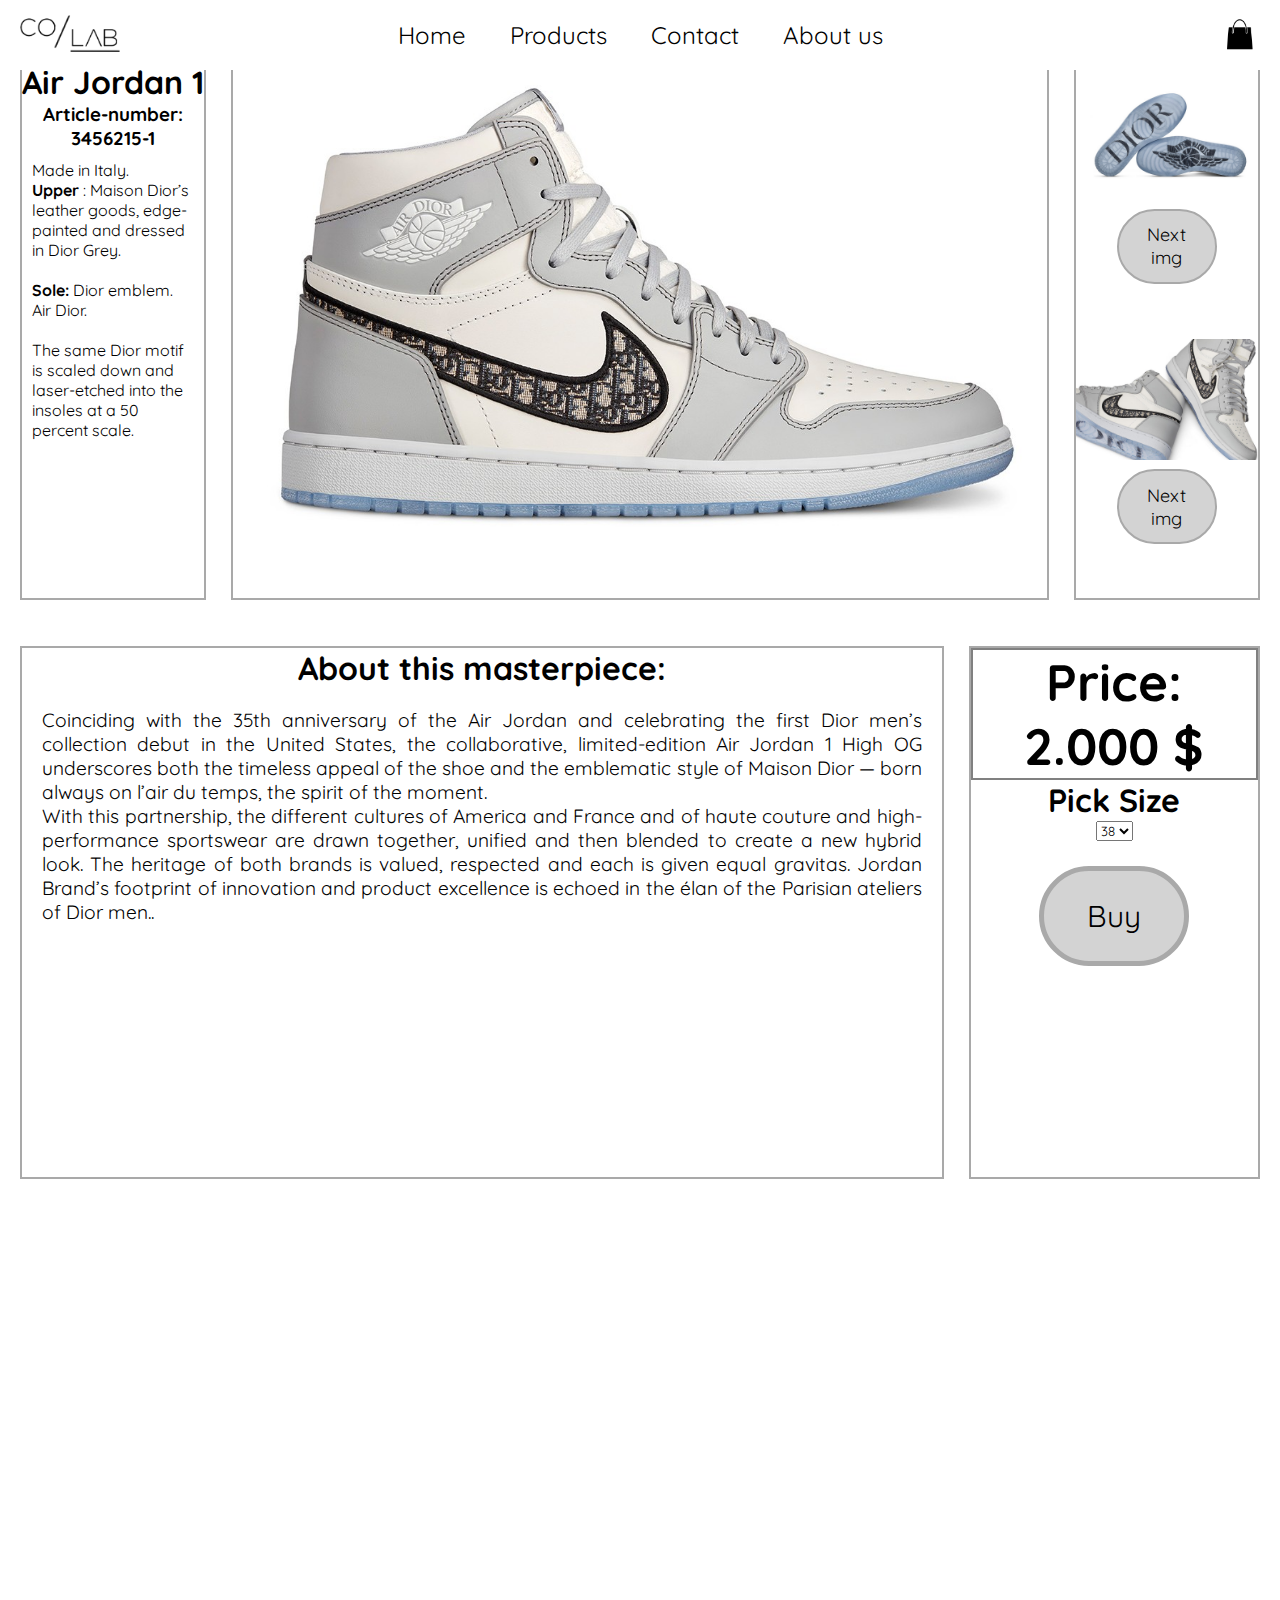
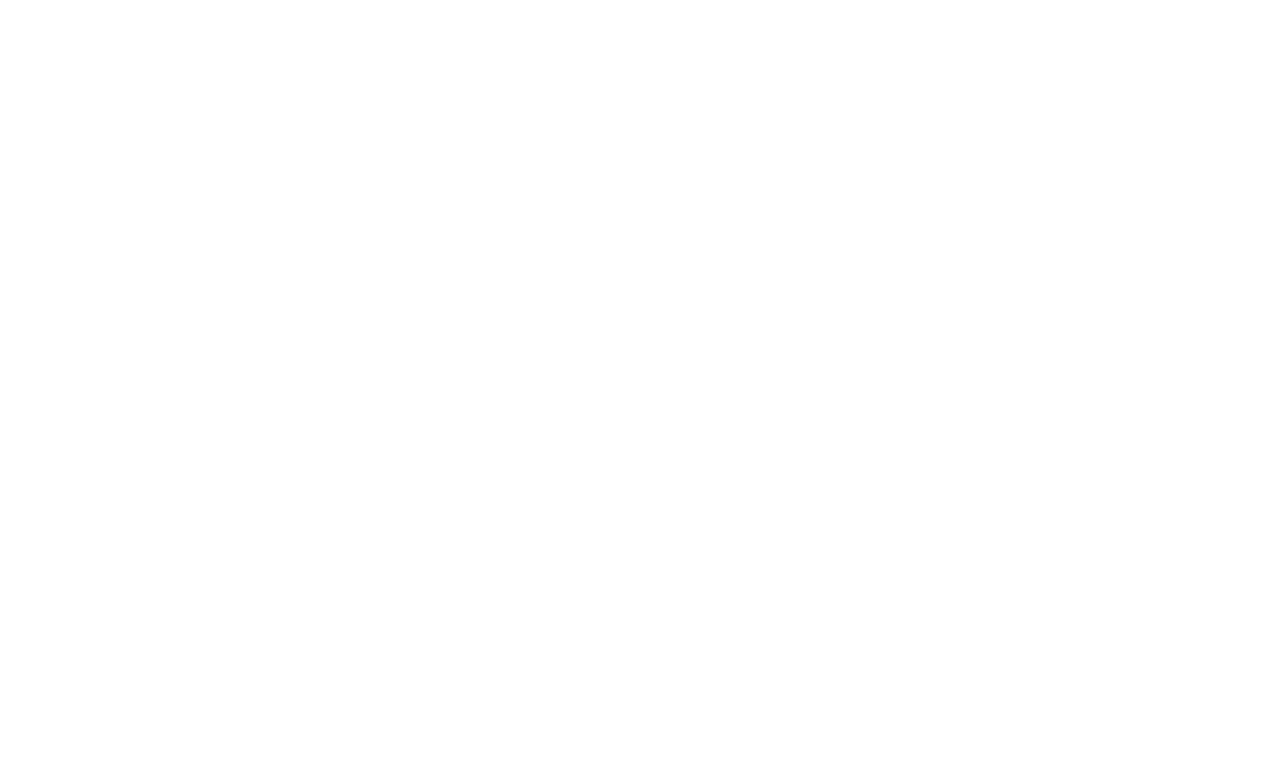
==== andreas.html @ 627dfa7b "uppdaterade små produktbilder" ====
<!DOCTYPE html>
<html>
<head>
	<title>Collab - Nike x Dior Air Jordan 1</title>


<link rel="stylesheet" type="text/css" href="andreas.css">
<link rel="stylesheet" type="text/css" href="css/common.css">


<meta name="author" content="Andreas Ronvall">
<meta name="description" content="Andreas Ronvall Produktsida Collab">
<meta nam="keywords" content="Collab-hemsida, WUE19, CM Education, Nike x Dior ">
<meta name="viewport" content="width=device-width, initial-scale=1, maximum-scale=1">
<meta http-equiv="refresh" content="3600,url=index.html">
<meta charset="utf-8">

</head>
<body>

<header class="header-mobile">
		<h1 class="logo">
			<a href="index.html">
				<img src="bilder/colab-logo-done.png">
			</a>
		</h1>
                 <!--Toggle-->
		    <input type="checkbox" id="nav-toggle-menu">
		      <label class="nav-toggle-menu" for="nav-toggle-menu">
			        <span></span>
			        <span></span>
		    	</label>
		    	
			<nav class="menu-off-canvas">
				<ul>
					<li><a href="index.html">Home</a></li>
	                <li><a href="product-page.html">Products</a></li>
	                <li><a href="#">Contact</a></li>
	                <li><a href="#">About us</a></li>	
				</ul>
				<div class="nav-socials">
					<a href="#"><img src="bilder/facebook.png" width="32" height="32"></a>
					<a href="#"><img src="bilder/insta-icon.png" width="34" height="34"></a>	
				</div>		
			</nav>
			<input type="checkbox" id="nav-toggle-shopping-bag">
				<label class="nav-toggle-shopping-bag" for="nav-toggle-shopping-bag">
    					<img src="bilder/shop-bag.png">
				</label>
			<div class="shopping-bag-off-canvas">
					<div class="price">Total: $2000</div>
			</div>
	</header>
		<div class="wrapper-desktop">
	        <div class="nav-logo">
	            <img src="bilder/collab-logo.png" alt="Logo">
	        </div>
	        <div class="nav-shop-icon">
	            <a href="#"><img src="bilder/shop-bag.png" alt="Logo"></a>
	        </div>
	        <nav class="menu">
	            <ul>
	                <li><a href="index.html">Home</a></li>
	                <li><a href="product-page.html">Products</a></li>
	                <li><a href="#">Contact</a></li>
	                <li><a href="#">About us</a></li>
	            </ul>
	        </nav>
	    </div>



<main class="container">
		
	<section class="section2">

<div class="articleproducttextmobile ">
		<h1>Nike x Dior Air Jordan 1 </h1>
		
								 <h3>Article-number: 3456215-1</h3>

</div>
	<div class="producttextdesktop">

	<div class="desktoptext">
			 Made in Italy.
			<p><b>Upper</b> : Maison Dior’s leather goods, edge-painted and dressed in Dior Grey.
			<br>
			<br>
			<b>Sole:</b> Dior emblem. Air Dior.
			<br>
			<br>
			The same Dior motif is scaled down and laser-etched into the insoles at a 50 percent scale.
			</p> </div>


		</div>


	</section>

	
		
		<section class="section3"> 

<div class="mainmobilebild">

			<img src="bilder/Produktbild-air-jordan-1-dior-01.jpg" alt="Air Jordan 1 Dior" width="250" height="150" >

</div>
		
		<div class="tabletbild"> <img src="bilder/DIOR-Nike.jpg" alt="Air Jordan 1 Dior Side" width="250" height="150" ></div>



		</section>
		
		<section class="section4">




			<div class="section4bilder">



			<div class="mobilebild">


			<img src="bilder/Produkbild-3-jordan-dior-soles.jpg" id="myImage1" width="100" height="150">
    		<button class="lookbutton" onclick="changeImage1()" value="Change1"> Next img </button>
    		<script>
	        	function changeImage1() {
	            var image = document.getElementById('myImage1');
	            if (image.src.match("bilder/Produktbild-air-jordan-1-zoom.jpg")) {
	                image.src = "bilder/Produkbild-3-jordan-dior-soles.jpg";
	            }
	            else {
	                image.src = "bilder/Produktbild-air-jordan-1-zoom.jpg";
	            }
        	}
    		</script>


			<div class="section4bilder">

			<img src="bilder/Dior-Air-Jordan-1-High-OG-Release-Date-4.jpg" id="myImage2" width="100" height="150">
		    <button class="lookbutton" onclick="changeImage2()" value="Change2"> Next img</button>
		    <script>
		        	function changeImage2() {
		            var image = document.getElementById('myImage2');
		            if (image.src.match("bilder/air-jordan-1-dior-02x.jpg")) {
		                image.src = "bilder/Dior-Air-Jordan-1-High-OG-Release-Date-4.jpg";
		            }
		            else {
		                image.src = "bilder/air-jordan-1-dior-02x.jpg";
		            }
		        	}
		    </script>

		</div>

		</div>

		</section>
		




		<section class="section5"><h1>About this masterpiece:</h1>

		<div class="producttextmobile">

		<div class="abouttextdesktop">

		<div class="tabletproducttext">

		<p>Coinciding with the 35th anniversary of the Air Jordan and celebrating the first Dior men’s collection debut in the United States, the collaborative, limited-edition Air Jordan 1 High OG underscores both the timeless appeal of the shoe and the emblematic style of Maison Dior — born always on l’air du temps, the spirit of the moment.</p>

		<div class="desktoptext">With this partnership, the different cultures of America and France and of haute couture and high-performance sportswear are drawn together, unified and then blended to create a new hybrid look. The heritage of both brands is valued, respected and each is given equal gravitas. Jordan Brand’s footprint of innovation and product excellence is echoed in the élan of the Parisian ateliers of Dior men..</div>

	</div>

	</div>

	</div>

		</section>
		
		<section class="section6">

			
			<div class ="arprice">

				<h1>Price: 2.000 $</h1>

			</div>

			<label for="Size"><h1>Pick Size</h1></label> 
			<select>
				<option value="38">38</option>
				<option value="39">39</option>
				<option value="40">40</option>
				<option value="41">41</option>
				<option value="42">42</option>
				<option value="43">43</option>
				<option value="44">44</option>
				<option value="45">45</option>
			</select>

	
		<br>
		<br>
		<button class="buybutton" onclick="alert('Thank you for buying this special Nike x Dior Air Jordan 1 product ! You will now be redirected to the Checkout to finish your purchase:)')">Buy</button>


		</section>


		
        </footer>
	</main>

</body>
</html>
---- andreas.css ----
/* CSS för både mobile/tablet/desktop */


body {

text-align: center;

}


section {
    border: 2px solid darkgrey;

}


.section4bilder {

padding-top: 50px;

}


.arprice {
  color: black;
  font-size: 2vw;
  font-weight: bolder;
  background-color: white;
  border: 2px solid grey;
}

.lookbutton {
  border: 2px solid darkgrey;
  border-radius: 90px;
  outline: 0;
  padding: 12px;
  color: black;
  background-color: lightgrey;
  text-align: center;
  width: 100px;
  height: 75px;
  margin: 5px;
  font-size: 18px;

}

.buybutton {
  border: 5px solid darkgrey;
  border-radius: 90px;
  outline: 0;
  padding: 12px;
  color: black;
  background-color: lightgrey;
  text-align: center;
  width: 150px;
  height: 100px;
  margin: 5px;
  font-size: 30px;
}


.lookbutton:hover {
  opacity: 0.7;
  cursor:all-scroll;
  background-color:lightsteelblue;
}


.buybutton:hover {
  opacity: 1;
  cursor: pointer;
  background-color:burlywood;
  color:gainsboro;

}


img {
  width: 100%;
  height: auto;

}


/* Sections */ 


.section2 {
    grid-area: box1;
}

.section3 {
    grid-area: box2;
}

.section4 {
    grid-area: box3;
}

.section5{
    grid-area: content;
}

.section6 {
    grid-area: sidebar;
}

.section7 {
    
    grid-area: footer;
    border: 1px solid black;
    padding: 20px;
}


/* Breda desktopskärmar */ @media only screen and (min-width: 1200px) {


/* Text specifikt för Desktop */ 


.header-mobile {
    display: none;
}

div.producttextdesktop

{
    text-align: left;
    padding: 10px;

}

div.abouttextdesktop

{

text-align: justify;
padding:20px;
font-size: 1.5vw;

}

/* Bild endast för tablet*/ 

div.tabletbild 
{
    display: none;
}


/* Container som används specifikt för Desktops*/

.container{
    text-align: center;
    display: grid;
    height: 100%;
    margin: 20px;
    grid-gap: 2%;
    grid-template-columns: repeat(12, 1fr); 
    grid-template-rows: repeat(4, 1fr);
    grid-template-areas: 

"box1 box1 box2 box2 box2 box2 box2 box2 box2 box2 box3 box3" 
"content content content content content content content content content sidebar sidebar sidebar" ;


}


.box1 { grid-area: box1; }
.box2 { grid-area: box2; }
.box3 { grid-area: box3; }
.content { grid-area: content; }
.sidebar { grid-area: sidebar; }
.section7 {
    
    grid-area: footer;
    display: grid;
    width: 100%;
    padding: 2px;
    height: 100%;
    grid-template-columns: repeat(4,1fr );
    grid-template-rows: 200px;
    grid-row-gap: 10%; 
    grid-column-gap: 2.5%;
    grid-template-areas: "footer1 footer2 footer3 footer4";                     
  }

 }


/* Tablets/iPad */ @media only screen and (min-width: 768px) and (max-width: 1199px) {


/* Funktioner endast för tablet-utseendet */ 


div.tabletproducttext 
{

display: justify;

padding: 10px;
}

div.tabletbild 
{
  display: block;
  margin-top: 65px;
}


/* Container som används specifikt för tablets */

.container {
    display: grid;
    height: 100%;
    margin: 20px;
    grid-gap: 2%;
    grid-template-columns: repeat(12, 1fr); 
    grid-template-rows: repeat(6, minmax(200px, 1fr));
    grid-template-areas: 
     
        "box1 box1 box1 box1 box2 box2 box2 box2 box3 box3 box3 box3" 
        "content content content content content content sidebar sidebar sidebar sidebar sidebar sidebar";
    
}


.box1 { grid-area: box1; }
.box2 { grid-area: box2; }
.box3 { grid-area: box3; }
.content { grid-area: content; }
.sidebar { grid-area: sidebar; }
.section7 {
    display: grid;
    padding: 5px;
    height: 100%;
    width: 100%;
    grid-template-columns: repeat(4, );
    grid-template-rows: 200px;
    grid-row-gap: 5%; 
    grid-column-gap: 2.5%;
    grid-template-areas: "footer1 footer2" 
                         "footer3 footer4 ";
    grid-area: footer;
}

}


/* Mobiltelefoner/iPhone */ @media only screen and (max-width: 767px) {

/* Funktioner som ej används för Mobiltelefoner/iPhone */

div.tabletbild 
{
    display: none;
}

  div.desktoptext 
  {
    display: none;
  }


/* Funktioner som används specifikt för Mobiltelefoner/iPhone */


div.producttextmobile 
{

  font-size: 4.5vw;
  padding: 15px;
 
 }


div.articleproducttextmobile

{

 font-size: 4vw;
  padding: 15px;
  margin-top: 100px;
 
}

div.mobilebild 
{
display: block;
  margin-left: auto;
  margin-right: auto;
  width: 50%;

}


div.mainmobilebild

{display: block;
  margin-left: auto;
  margin-right: auto;

  width: 100%;
  margin-top: 60px;
}

/* Container som används specifikt för Mobiltelefoner/iPhone */

.container {
    display: grid;
    width: 90%;
    margin: 20px;
    grid-template-columns: repeat(4, 1fr);
    grid-template-rows: repeat(6, minmax(200px, 1fr));
    grid-gap: 2% 2%;
    grid-template-areas: 
   
    "box1 box1 box1 box1"
    "box2 box2 box2 box2"
    "box3 box3 box3 box3"
    "content content content content"
    "sidebar sidebar sidebar sidebar";  
}

.section7 {
    display: grid;
    grid-template-columns: 1fr;
    grid-template-rows: repeat(4, minmax(200px, 1fr));
    grid-template-areas: 
    "footer1 footer1 footer1 footer1"
    "footer2 footer2 footer2 footer2"
    "footer3 footer3 footer3 footer3"
    "footer4 footer4 footer4 footer4";
}

}
---- css/common.css ----
@import url('https://fonts.googleapis.com/css?family=Quicksand:300&display=swap%27');

* {
	margin: 0;
	padding: 0;
	font-family: 'Quicksand', sans-serif;
}

.body {
	background-color: #fff;
}

.header-mobile {
	text-align: center;
	padding: 8px;
	position: fixed;
	background-color: #fff;
	width: 100%;
	top: 0;
}

.logo img {
	height: auto; 
	width: 80px;
}

.hero-pic {
	z-index: -1;
	margin-bottom: 15px;
	height: 300px;
	object-fit: cover;
}

ul {
	list-style: none;
}

.menu-off-canvas li {
	margin: 5px;
}

.nav-socials {
	margin-bottom: 25px;
}

input[type=checkbox] {
	position: fixed;
	opacity: 0;
}

.menu-off-canvas {
	background-color: #fff;
	width: 150px;
	position: fixed;
	margin-right: -350px;
	right: 0px;
	height: 100%;
	padding: 30px 50px;
	font-size: 30px;
	transition: margin 0.5s;
	font-family: 'Quicksand', sans-serif;
	display: flex;
	flex-direction: column;
	justify-content: space-between;
}

.nav-toggle-menu {
	display: block;
	position: fixed;
	top: 16px;
	right: 10px;
	height: 20px;
	width: 30px;
	cursor: pointer;
	z-index: 99;
	transition: all 0.2s;
}

.nav-toggle-menu span {
	position: relative;
	display: block;
	height: 2px;
	width: 30px;
	background-color: #000;
	transition: all 0.2s;
	top: 4px;
}

.nav-toggle-menu span:nth-child(2) {
	top:10px;
}

#nav-toggle-menu:checked ~ .nav-toggle-menu span:nth-child(1) {
	top: 12px;
	transform: rotate(-45deg);
}

#nav-toggle-menu:checked ~ .nav-toggle-menu span:nth-child(2) {
	transform: rotate(45deg);
}

#nav-toggle-menu:checked ~ .menu-off-canvas {
	margin-right: 0px;
}

.menu-off-canvas a:active { color: #000; }
.menu-off-canvas a:visited { color: #000; }
.menu-off-canvas a:hover { color: #000; border-bottom: 1px solid #000;}
.menu-off-canvas a:link { color: #000; text-decoration: none;}
	
	/*Shopping bag code*/

.shopping-bag-off-canvas {
	width: 78%;
	position: fixed;
	margin-left: -500px;
	left: 0px;
	padding: 20px 50px;
	transition: margin 0.7s;
	background-color: #fff;
	border-bottom border-left: 1px solid;
}

.shopping-bag-off-canvas img {
	display: inline-block;
	width: 100%;
	margin-bottom: 4px;
}

.shopping-bag-off-canvas p {
	width: 100%;
	margin-bottom: 10px;
	font-size: 15px;
	border-bottom: 1px solid #000;
	padding-bottom: 10px;
}

.checkout-button {
	width: 100%;
	display: flex;
	text-align: center;
	justify-content: space-around;
	align-content: center;
}

.checkout-button button {
	padding: 10px 30px; 
	border-radius: 4px;
}

.checkout-button button:hover {
	color: #fff;
}

.nav-toggle-shopping-bag {
	display: block;
	position: fixed;
	top: 5px;
	height: 32px;
	width: 40px;
	cursor: pointer;
	z-index: 99;
	transition: margin 1s;
}

.nav-toggle-shopping-bag img {
	position: fixed;
	display: block;
	height: 40px;
	width: 40px;
	transition: all 1s;
	z-index: 1;
}

#nav-toggle-shopping-bag:checked ~ .nav-toggle-shopping-bag {
	margin-left: 0px;
}

#nav-toggle-shopping-bag:checked ~ .nav-toggle-shopping-bag img {
	margin-left: 0px;
}

#nav-toggle-shopping-bag:checked ~ .shopping-bag-off-canvas {
	margin-left:0;
}

.product1-shopping-bag {
	height: auto;
	width: 100px;
}

h2 {
	padding-left: 10px;
	margin-bottom: 10px;
}

.slide-items {
	display: flex;
	overflow-y: hidden;
	overflow-x: scroll;
	padding-left: 10px;
}

.slide-items a {
	margin-right: 6px;
}

::-webkit-scrollbar {
	width: 0px;
	background: transparent;
}

.product-background-slider {
	background-color: #EEE;
	padding: 20% 3% 15% 3%;
	margin-right: 8px;
	width: 150px;
}

.product-background-slider h6 h5 {
	background-color: #EEE;
	padding-left: 10px;
}

.product-background-slider h6 h5, a{
	color: #000;
	text-decoration: none;
}

.product-background-slider img {
	margin-bottom: 30px;
	width: 150px;
	height: 80px;
}

.blog-post1 img {
	margin-top: 20px;
}

.blog-post1 p {
	padding: 10px 20px;
}

.blog-post1 h3 {
	text-align: center;
	margin-top: 25px;
}

.blog-post2 img {
	margin-top: 20px;
}

.blog-post2 p {
	padding: 10px 20px;
}

.blog-post2 h3 {
	text-align: center;
	margin-top: 25px;
}

.blog-post1 a { border-bottom: 1px solid #555; color: #555; }
.blog-post1 a:hover { color: #000; }

.blog-post2 a { border-bottom: 1px solid #555; color: #555; }
.blog-post2 a:hover { color: #000; }

.footer {
    grid-area: foot;
}

.footer-container {
    display: grid;
    background-color: #fff;
    margin: 20px auto 0 auto;
    grid-template-columns: 1fr;
    grid-template-rows: repeat(4, minmax(200px, 1fr));
    grid-template-areas:
    "foot"
    "foot"
    "foot"
    "foot"
    ;
 }

.footer {
    display: grid;
    grid-template-rows: repeat(4, 1fr);
    background-color: #eee;
}

.footer a {
    text-decoration: none;
    color: #000;
}

.footer a:hover {
    border-bottom: 1px solid #000;
}

.footer > div {
    margin: 10px;
    line-height: 2;
}

.footer h1 {
    font-size: 28px;
}


.footer-right {
    text-align: center;
}

.footer-logo {
    display: inline-block;
    margin-top: 12px;
    margin-right: 30px;
}

.footer-logo img {
    display: inline-block;
    width: 100px;
    height: auto;
    margin: 0 auto 10px auto;
}

.footer-icons {
    display: inline-block;
    margin-top: 20px;
}

.footer-icons img {
    display: inline-block;
    width: 30px;
    height: auto;
    margin: 5px;
}
	/*Tablet Version*/

@media only screen and (min-width: 768px) {

	.logo img {
		height: auto; 
		width: 100px;
	}
	
	.hero-pic {
		height: auto;
		width: 100%;
	}

	h2 {
		padding-bottom: 10px; 
		font-size: 35px;
	}

	.menu-off-canvas {
		width: 400px;
		margin-right: -500px;
		font-size: 40px;
	}

	.menu-off-canvas li {
		margin: 40px;
	}

	.nav-toggle {
		top: 20px;
	}

	.shopping-bag-off-canvas {
		width: 300px;
		position: fixed;
		margin-left: -400px;
		left: 0px;
		padding: 30px 50px;
		font-size: 30px;
		transition: margin 1s;
		background-color: #fff;
	}
	
	.shopping-bag-off-canvas img {
		width: 100%;
		margin-bottom: 30px;
	}

	.slide-items a {
		margin-right: 8px;
	}

	.product-background-slider {
		background-color: #EEE;
		padding: 30% 10% 20% 10%;
		margin-right: 10px;
	}

	.product-background-slider img {
		margin-bottom: 50px;
	}

	.footer-container{
        grid-template-columns: repeat(4, 1fr);
        grid-template-rows: repeat(1, minmax(200px, 1fr));
        grid-template-areas:
        "foot foot foot foot";
        }

    .footer {
        grid-template-columns: repeat(4, 1fr);
        grid-template-rows: 1fr;
        background-color: #eee;
    }

    .footer > div {
        margin: 5px;
        text-align: center;
        line-height: 2;
    }

    .footer-logo {
        display: inline-block;
        margin-left: 0;
    }

    .footer-logo img {
    display: block;
    width: 200px;
    }

    .footer-icons {
        margin-right: 0;
    }
}

	/* Desktop Version */

@media only screen and (min-width: 1200px) {

	.logo img {
		height: auto; 
		width: 100px;
	}

	.header-mobile {
		display: none;
	}

	.nav-logo img {
        position: fixed;
        top: 15px;
        left: 20px;
        width: 100px;
        height: auto;
        z-index: 101;
    }

    .nav-shop-icon img {
        position: fixed;
        top: 15px;
        right: 20px;
        width: 40px;
        height: auto;
        z-index: 101;
    }

	.menu {
        position: fixed;
        top: 0;
        left: 0;
        margin: 0 auto;
        width: 100%;
        background-color: white;
    }

    .menu ul {
        list-style: none;
        text-align: center;
    }

    .menu li {
        display: inline-block;
        padding: 20px;
    }

    .menu a {
        font-size: 24px;
        color: #000;
        text-decoration: none;
    }

    .menu a:hover, .menu a:active{
        border-bottom: 2px solid #000;
        padding-bottom: 0;
    }
	
	.hero-pic {
		height: auto;
		width: 100%;
		margin-top: -100px;
	}

	.shopping-bag-off-canvas-desktop {
		width: 200px;
		position: fixed;
		margin-right: -300px;
		right: 0px;
		padding: 30px 50px;
		font-size: 30px;
		transition: margin 1s;
		background-color: #fff;
	}

	.shopping-bag-desktop {
		display: block;
		position: fixed;
		top: 5px;
		height: 32px;
		width: 40px;
		right: 0;
		cursor: pointer;
		z-index: 99;
		transition: margin 1s;
	}

	.shopping-bag-desktop img {
		position: fixed;
		display: block;
		height: 40px;
		width: 40px;
		transition: all 1s;
		z-index: 1;
		right: 15px;
		top: 15px;
	}

	#shopping-bag-desktop:checked ~ .shopping-bag-desktop {
		margin-right: 0px;
	}

	#shopping-bag-desktop:checked ~ .shopping-bag-desktop img {
		margin-right: 0px;
	}

	#shopping-bag-desktop:checked ~ .shopping-bag-off-canvas-desktop {
		margin-right: 0px;
	}

	/*Desktop products*/

	.slide-items a {
		margin-right: 10px;
	}

	.product-background-slider {
		background-color: #EEE;
		padding: 30% 10% 20% 10%;
		margin-right: 10px;
	}

	.product-background-slider img {
		margin-bottom: 50px;
	}
	
	.blog-post1 {
		margin: 50px 50px 80px 30px; 
		display: flex;
		flex-direction: row-reverse;
		align-items: center;
	}
	
	h2 {
		padding-bottom: 10px; 
		font-size: 35px;
	}	

		/* Blog post 2 */

	.blog-post2 {
		margin: 50px 30px 60px 50px; 
		display: flex;
		align-items: center;
	}

	.post-text {
		padding: 0 20px;
	}

	.footer-container{
    grid-template-columns: repeat(4, 1fr);
    grid-template-rows: repeat(1, minmax(200px, 1fr));
    grid-template-areas:
    "foot foot foot foot";
    }

    .footer {
        grid-template-columns: repeat(4, 1fr);
        grid-template-rows: 1fr;
        background-color: #eee;
    }

    .footer > div {
        margin: 5px;
        text-align: center;
        line-height: 2;
    }

    .footer-logo {
        display: block;
        margin-right: 0;
    }

    .footer-logo img {
        display: block;
        width: 200px;
    }

    .footer-icons {
        margin-left: 0;
    }
}
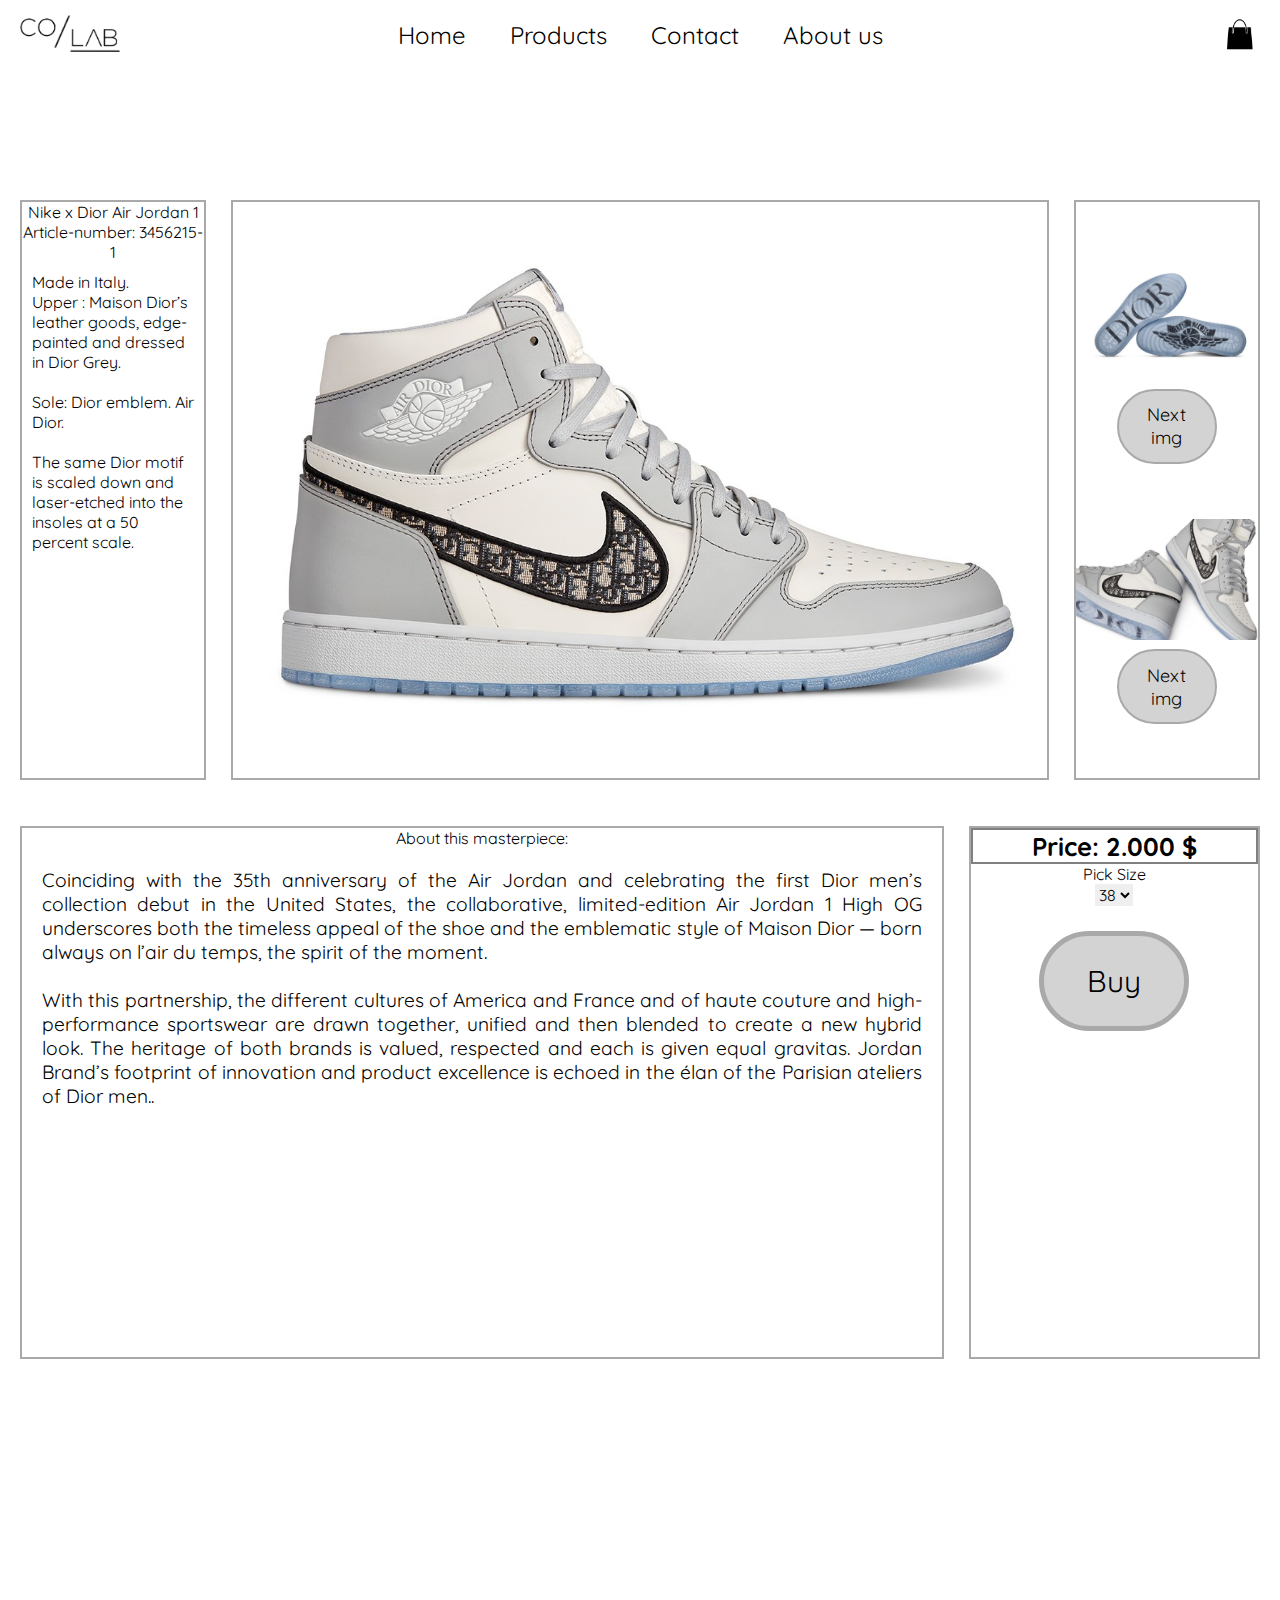
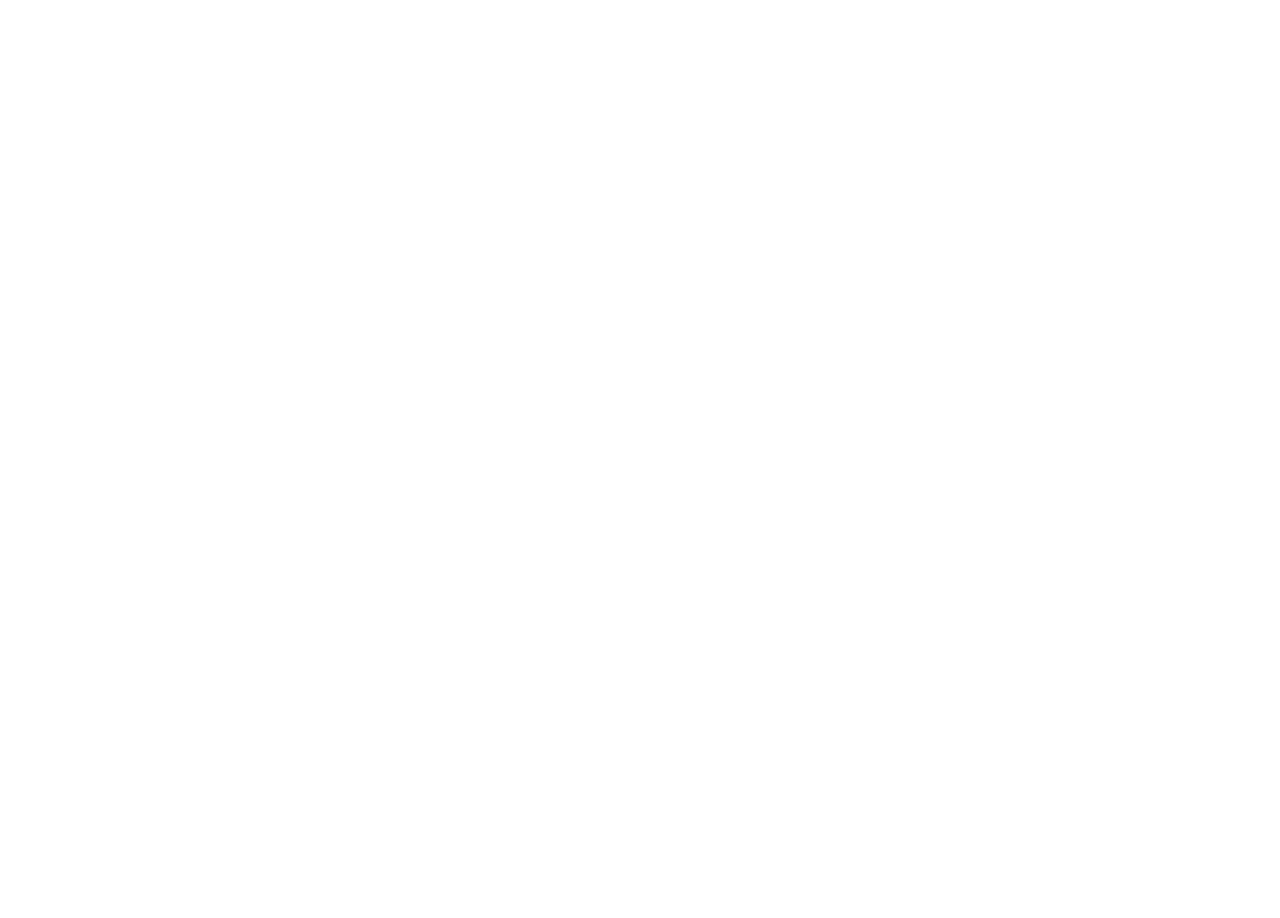
==== commit 3b241c3b: "uppdaterad container" ====
--- a/andreas.html
+++ b/andreas.html
@@ -178,7 +178,7 @@
 		<div class="tabletproducttext">
 
 		<p>Coinciding with the 35th anniversary of the Air Jordan and celebrating the first Dior men’s collection debut in the United States, the collaborative, limited-edition Air Jordan 1 High OG underscores both the timeless appeal of the shoe and the emblematic style of Maison Dior — born always on l’air du temps, the spirit of the moment.</p>
-
+		<br>
 		<div class="desktoptext">With this partnership, the different cultures of America and France and of haute couture and high-performance sportswear are drawn together, unified and then blended to create a new hybrid look. The heritage of both brands is valued, respected and each is given equal gravitas. Jordan Brand’s footprint of innovation and product excellence is echoed in the élan of the Parisian ateliers of Dior men..</div>
 
 	</div>
--- a/andreas.css
+++ b/andreas.css
@@ -2,11 +2,7 @@
 /* CSS för både mobile/tablet/desktop */
 
 
-body {
-
-text-align: center;
-
-}
+
 
 
 section {
@@ -153,10 +149,15 @@
 /* Container som används specifikt för Desktops*/
 
 .container{
+
+
+    margin-top: 200px;
     text-align: center;
     display: grid;
     height: 100%;
-    margin: 20px;
+    margin-left: 20px;
+    margin-right: 20px;
+    margin-top: 200px;
     grid-gap: 2%;
     grid-template-columns: repeat(12, 1fr); 
     grid-template-rows: repeat(4, 1fr);
@@ -215,6 +216,7 @@
 /* Container som används specifikt för tablets */
 
 .container {
+    text-align: center;
     display: grid;
     height: 100%;
     margin: 20px;
@@ -311,6 +313,7 @@
 /* Container som används specifikt för Mobiltelefoner/iPhone */
 
 .container {
+    text-align: center;
     display: grid;
     width: 90%;
     margin: 20px;
--- a/css/common.css
+++ b/css/common.css
@@ -3,12 +3,23 @@
 * {
 	margin: 0;
 	padding: 0;
+	border: 0;
+	outline: 0;
+	font-size: 100%;
+	font: inherit;
+	vertical-align: baseline;
 	font-family: 'Quicksand', sans-serif;
 }
 
 .body {
 	background-color: #fff;
 }
+
+.wrapper-desktop {
+	display: none;
+}
+	/*hej*/
+	/*Header*/
 
 .header-mobile {
 	text-align: center;
@@ -37,10 +48,6 @@
 
 .menu-off-canvas li {
 	margin: 5px;
-}
-
-.nav-socials {
-	margin-bottom: 25px;
 }
 
 input[type=checkbox] {
@@ -135,9 +142,16 @@
 	padding-bottom: 10px;
 }
 
+.text-shopping-bag {
+	display: flex;
+	justify-content: space-around;
+	align-content: center;
+}
+
 .checkout-button {
 	width: 100%;
 	display: flex;
+	font-size: 16px;
 	text-align: center;
 	justify-content: space-around;
 	align-content: center;
@@ -188,6 +202,8 @@
 	height: auto;
 	width: 100px;
 }
+	
+	/*Slide items*/
 
 h2 {
 	padding-left: 10px;
@@ -233,6 +249,8 @@
 	height: 80px;
 }
 
+	/*Blog part*/
+
 .blog-post1 img {
 	margin-top: 20px;
 }
@@ -264,6 +282,8 @@
 
 .blog-post2 a { border-bottom: 1px solid #555; color: #555; }
 .blog-post2 a:hover { color: #000; }
+
+	/*Footer*/
 
 .footer {
     grid-area: foot;
@@ -375,7 +395,6 @@
 		margin-left: -400px;
 		left: 0px;
 		padding: 30px 50px;
-		font-size: 30px;
 		transition: margin 1s;
 		background-color: #fff;
 	}
@@ -437,185 +456,205 @@
 
 @media only screen and (min-width: 1200px) {
 
-	.logo img {
-		height: auto; 
-		width: 100px;
-	}
-
-	.header-mobile {
-		display: none;
-	}
-
-	.nav-logo img {
-        position: fixed;
-        top: 15px;
-        left: 20px;
-        width: 100px;
-        height: auto;
-        z-index: 101;
-    }
-
-    .nav-shop-icon img {
-        position: fixed;
-        top: 15px;
-        right: 20px;
-        width: 40px;
-        height: auto;
-        z-index: 101;
-    }
-
-	.menu {
-        position: fixed;
-        top: 0;
-        left: 0;
-        margin: 0 auto;
-        width: 100%;
-        background-color: white;
-    }
-
-    .menu ul {
-        list-style: none;
-        text-align: center;
-    }
-
-    .menu li {
-        display: inline-block;
-        padding: 20px;
-    }
-
-    .menu a {
-        font-size: 24px;
-        color: #000;
-        text-decoration: none;
-    }
-
-    .menu a:hover, .menu a:active{
-        border-bottom: 2px solid #000;
-        padding-bottom: 0;
-    }
-	
-	.hero-pic {
-		height: auto;
-		width: 100%;
-		margin-top: -100px;
-	}
-
-	.shopping-bag-off-canvas-desktop {
-		width: 200px;
-		position: fixed;
-		margin-right: -300px;
-		right: 0px;
-		padding: 30px 50px;
-		font-size: 30px;
-		transition: margin 1s;
-		background-color: #fff;
-	}
-
-	.shopping-bag-desktop {
-		display: block;
-		position: fixed;
-		top: 5px;
-		height: 32px;
-		width: 40px;
-		right: 0;
-		cursor: pointer;
-		z-index: 99;
-		transition: margin 1s;
-	}
-
-	.shopping-bag-desktop img {
-		position: fixed;
-		display: block;
-		height: 40px;
-		width: 40px;
-		transition: all 1s;
-		z-index: 1;
-		right: 15px;
-		top: 15px;
-	}
-
-	#shopping-bag-desktop:checked ~ .shopping-bag-desktop {
-		margin-right: 0px;
-	}
-
-	#shopping-bag-desktop:checked ~ .shopping-bag-desktop img {
-		margin-right: 0px;
-	}
-
-	#shopping-bag-desktop:checked ~ .shopping-bag-off-canvas-desktop {
-		margin-right: 0px;
-	}
-
-	/*Desktop products*/
-
-	.slide-items a {
-		margin-right: 10px;
-	}
-
-	.product-background-slider {
-		background-color: #EEE;
-		padding: 30% 10% 20% 10%;
-		margin-right: 10px;
-	}
-
-	.product-background-slider img {
-		margin-bottom: 50px;
-	}
-	
-	.blog-post1 {
-		margin: 50px 50px 80px 30px; 
-		display: flex;
-		flex-direction: row-reverse;
-		align-items: center;
-	}
-	
-	h2 {
-		padding-bottom: 10px; 
-		font-size: 35px;
-	}	
-
-		/* Blog post 2 */
-
-	.blog-post2 {
-		margin: 50px 30px 60px 50px; 
-		display: flex;
-		align-items: center;
-	}
-
-	.post-text {
-		padding: 0 20px;
-	}
-
-	.footer-container{
-    grid-template-columns: repeat(4, 1fr);
-    grid-template-rows: repeat(1, minmax(200px, 1fr));
-    grid-template-areas:
-    "foot foot foot foot";
-    }
-
-    .footer {
-        grid-template-columns: repeat(4, 1fr);
-        grid-template-rows: 1fr;
-        background-color: #eee;
-    }
-
-    .footer > div {
-        margin: 5px;
-        text-align: center;
-        line-height: 2;
-    }
-
-    .footer-logo {
-        display: block;
-        margin-right: 0;
-    }
-
-    .footer-logo img {
-        display: block;
-        width: 200px;
-    }
-
-    .footer-icons {
-        margin-left: 0;
-    }
+		.wrapper-desktop {
+			display: block;
+			width: 100%;
+			margin: 0 auto;
+		}
+
+		.logo img {
+			height: auto; 
+			width: 100px;
+		}
+
+		.header-mobile {
+			display: none;
+		}
+
+		.nav-logo img {
+	        position: fixed;
+	        top: 15px;
+	        left: 20px;
+	        width: 100px;
+	        height: auto;
+	        z-index: 101;
+	    }
+
+	    .nav-shop-icon img {
+	        position: fixed;
+	        top: 15px;
+	        right: 20px;
+	        width: 40px;
+	        height: auto;
+	        z-index: 101;
+	    }
+
+		.menu {
+	        position: fixed;
+	        top: 0;
+	        left: 0;
+	        margin: 0 auto;
+	        width: 100%;
+	        background-color: white;
+	    }
+
+	    .menu ul {
+	        list-style: none;
+	        text-align: center;
+	    }
+
+	    .menu li {
+	        display: inline-block;
+	        padding: 20px;
+	    }
+
+	    .menu a {
+	        font-size: 24px;
+	        color: #000;
+	        text-decoration: none;
+	    }
+
+	    .menu a:hover, .menu a:active{
+	        border-bottom: 2px solid #000;
+	        padding-bottom: 0;
+	    }
+		
+		.hero-pic {
+			height: auto;
+			width: 100%;
+			margin-top: -100px;
+		}
+
+		.shopping-bag-off-canvas-desktop {
+			width: 500px;
+			position: fixed;
+			margin-right: -600px;
+			right: 0px;
+			padding: 30px 50px;
+			font-size: 20px;
+			transition: margin 1s;
+			background-color: #fff;
+		}
+
+		.shopping-bag-off-canvas-desktop img {
+			width: 100%;
+			margin-top: 60px;
+			margin-bottom: 10px;
+		}
+
+		.shopping-bag-off-canvas-desktop p {
+			width: 100%;
+			margin-bottom: 10px;
+			text-align: center;
+			border-bottom: 1px solid #000;
+			padding-bottom: 10px;
+		}
+
+		.shopping-bag-desktop {
+			display: block;
+			position: fixed;
+			top: 5px;
+			height: 32px;
+			width: 40px;
+			right: 0;
+			cursor: pointer;
+			z-index: 99;
+			transition: margin 1s;
+		}
+
+		.shopping-bag-desktop img {
+			position: fixed;
+			display: block;
+			height: 40px;
+			width: 40px;
+			transition: all 1s;
+			z-index: 1;
+			right: 15px;
+			top: 15px;
+		}
+
+		#shopping-bag-desktop:checked ~ .shopping-bag-desktop {
+			margin-right: 0px;
+		}
+
+		#shopping-bag-desktop:checked ~ .shopping-bag-desktop img {
+			margin-right: 0px;
+		}
+
+		#shopping-bag-desktop:checked ~ .shopping-bag-off-canvas-desktop {
+			margin-right: 0px;
+		}
+
+		/*Desktop products*/
+
+		.slide-items a {
+			margin-right: 10px;
+		}
+
+		.product-background-slider {
+			background-color: #EEE;
+			padding: 30% 10% 20% 10%;
+			margin-right: 10px;
+		}
+
+		.product-background-slider img {
+			margin-bottom: 50px;
+		}
+		
+		.blog-post1 {
+			margin: 50px 50px 80px 30px; 
+			display: flex;
+			flex-direction: row-reverse;
+			align-items: center;
+		}
+		
+		h2 {
+			padding-bottom: 10px; 
+			font-size: 35px;
+		}	
+
+			/* Blog post 2 */
+
+		.blog-post2 {
+			margin: 50px 30px 60px 50px; 
+			display: flex;
+			align-items: center;
+		}
+
+		.post-text {
+			padding: 0 20px;
+		}
+
+		.footer-container{
+			background-color: #eee;
+		    grid-template-columns: repeat(4, 1fr);
+		    grid-template-rows: repeat(1, minmax(200px, 1fr));
+		    grid-template-areas:
+		    "foot foot foot foot";
+	    }
+
+	    .footer {
+	        grid-template-columns: repeat(4, 1fr);
+	        grid-template-rows: 1fr;
+	    }
+
+	    .footer > div {
+	        margin: 5px;
+	        text-align: center;
+	        line-height: 2;
+	    }
+
+	    .footer-logo {
+	        display: block;
+	        margin-right: 0;
+	    }
+
+	    .footer-logo img {
+	        display: block;
+	        width: 200px;
+	    }
+
+	    .footer-icons {
+	        margin-left: 0;
+	    }
 }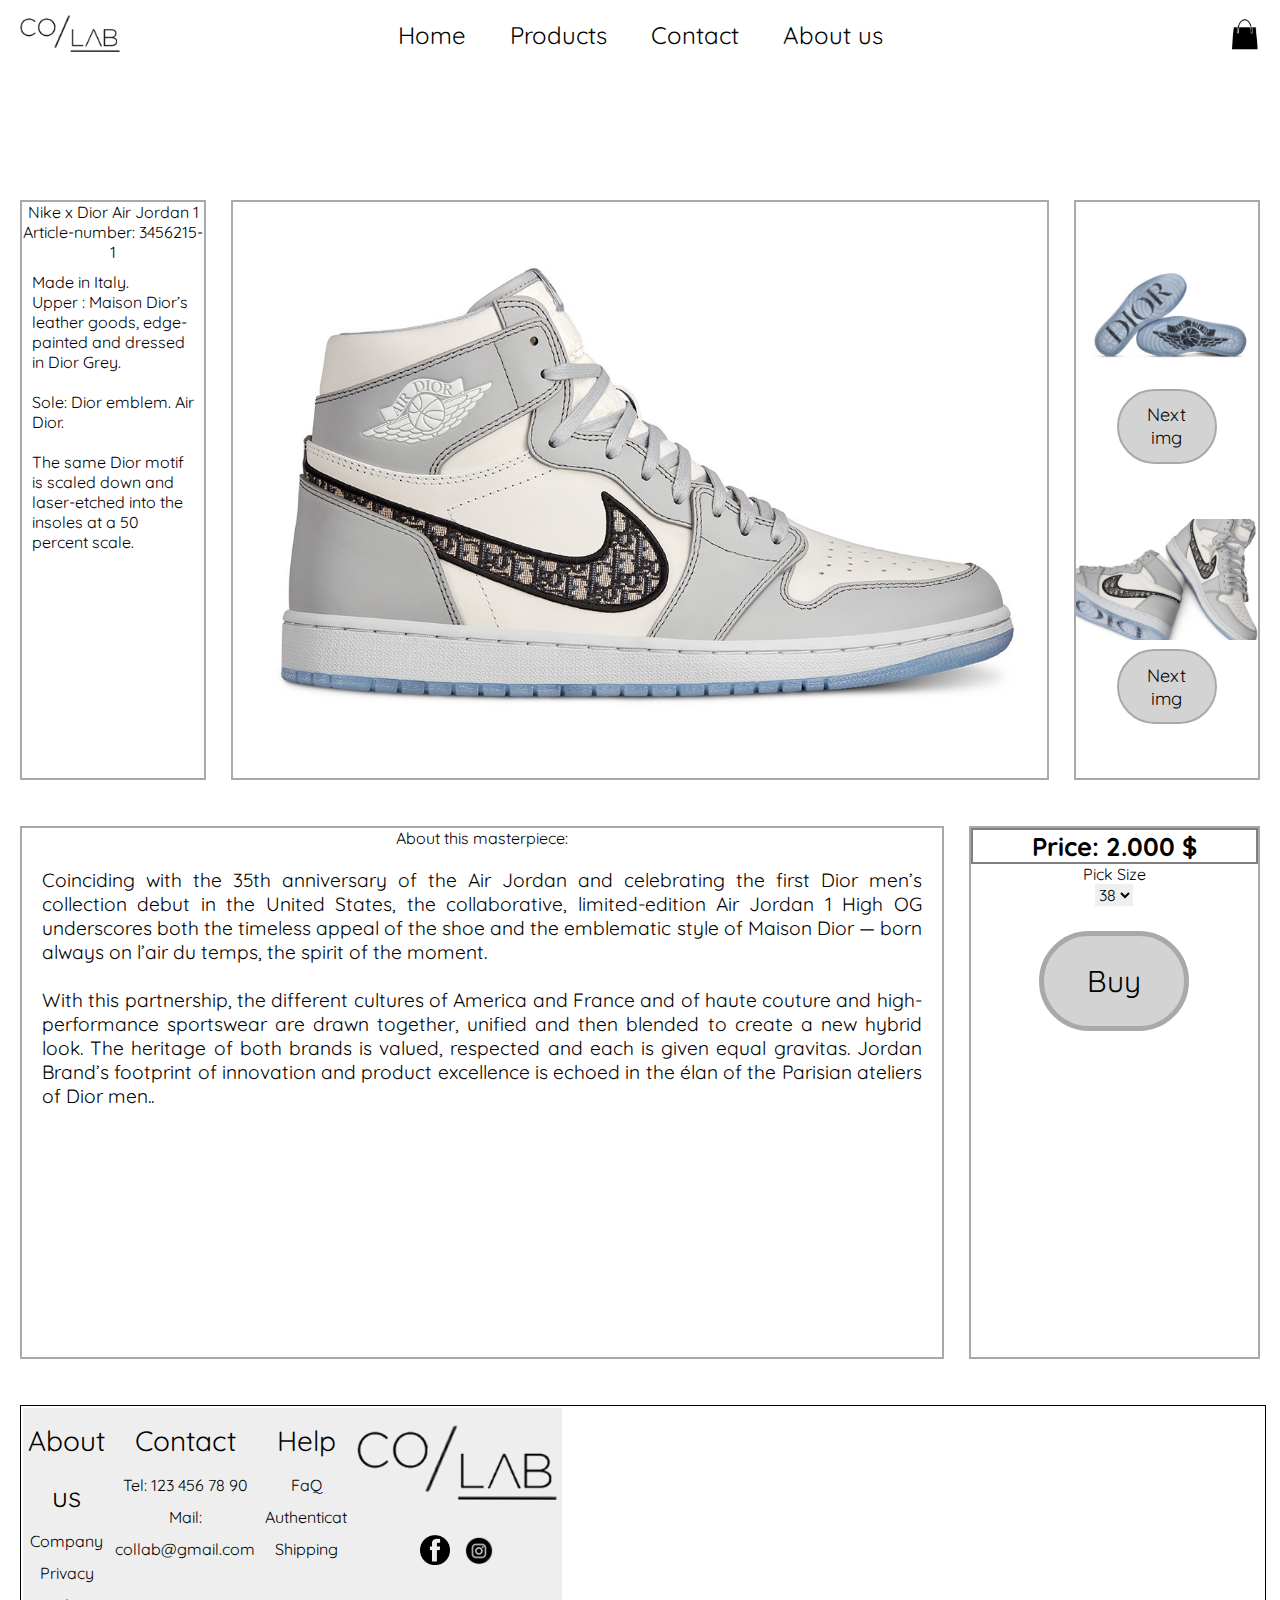
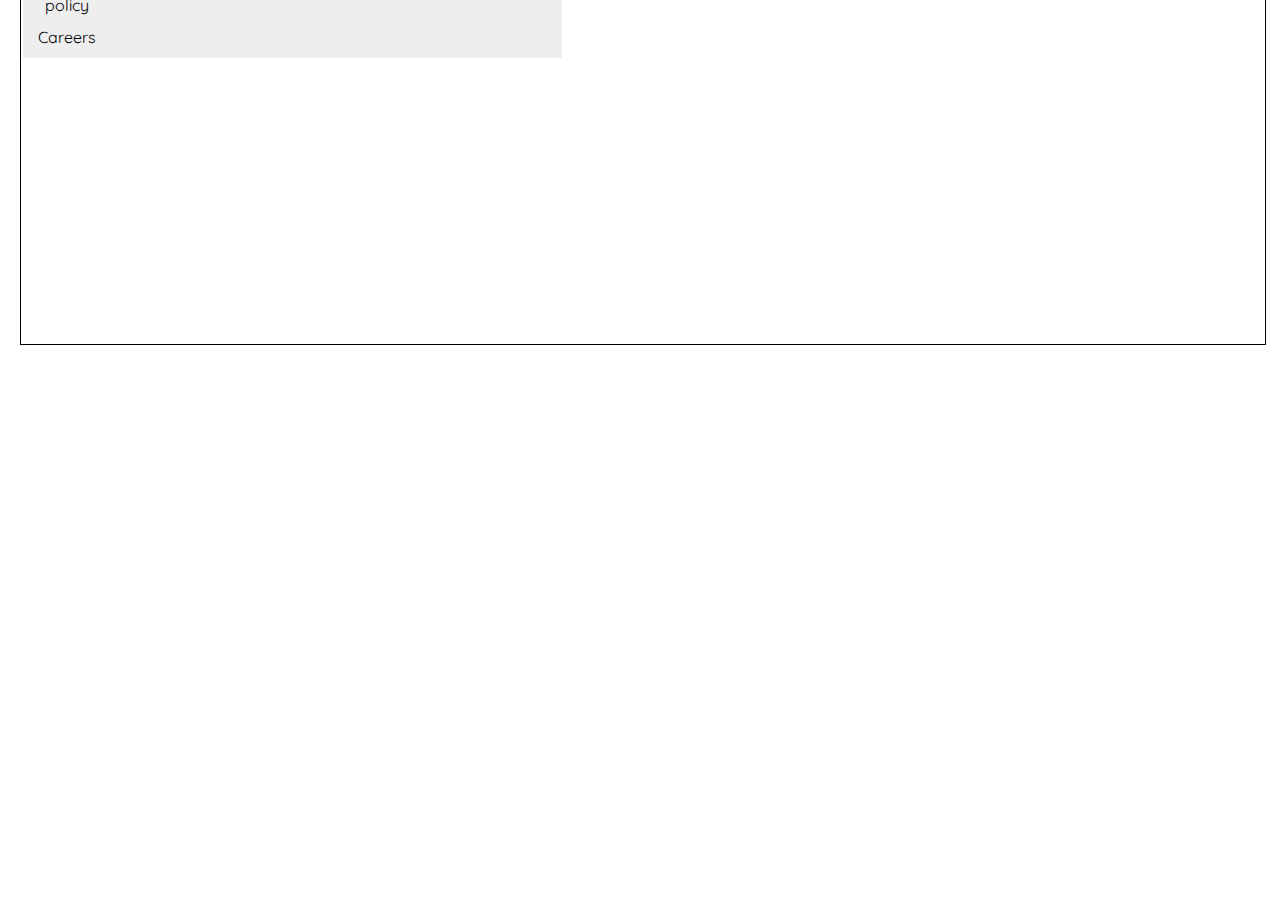
==== commit b123b0ae: "footer" ====
--- a/andreas.html
+++ b/andreas.html
@@ -38,27 +38,33 @@
 	                <li><a href="product-page.html">Products</a></li>
 	                <li><a href="#">Contact</a></li>
 	                <li><a href="#">About us</a></li>	
-				</ul>
-				<div class="nav-socials">
-					<a href="#"><img src="bilder/facebook.png" width="32" height="32"></a>
-					<a href="#"><img src="bilder/insta-icon.png" width="34" height="34"></a>	
-				</div>		
+				</ul>		
 			</nav>
-			<input type="checkbox" id="nav-toggle-shopping-bag">
-				<label class="nav-toggle-shopping-bag" for="nav-toggle-shopping-bag">
-    					<img src="bilder/shop-bag.png">
-				</label>
-			<div class="shopping-bag-off-canvas">
-					<div class="price">Total: $2000</div>
+			
+<input type="checkbox" id="nav-toggle-shopping-bag">
+                <label class="nav-toggle-shopping-bag" for="nav-toggle-shopping-bag">
+                        <img src="bilder/shop-bag.png">
+                </label>
+            <div class="shopping-bag-off-canvas">
+                    <img src="bilder/dior-jordan-cutout.png">
+                        <p>Dior X Jordan</p>
+                <div class="text-shopping-bag">
+                        <p>Quantity: 1</p>
+                        <p>Size: 43</p>
+                </div>
+                <div class="checkout-button">
+                    <h1>Total: $2000</h1>
+                    <button>Checkout</button>
+                </div>
+            </div>
+
 			</div>
 	</header>
 		<div class="wrapper-desktop">
 	        <div class="nav-logo">
 	            <img src="bilder/collab-logo.png" alt="Logo">
 	        </div>
-	        <div class="nav-shop-icon">
-	            <a href="#"><img src="bilder/shop-bag.png" alt="Logo"></a>
-	        </div>
+	       
 	        <nav class="menu">
 	            <ul>
 	                <li><a href="index.html">Home</a></li>
@@ -67,6 +73,24 @@
 	                <li><a href="#">About us</a></li>
 	            </ul>
 	        </nav>
+
+				<input type="checkbox" id="shopping-bag-desktop">
+                <label class="shopping-bag-desktop" for="shopping-bag-desktop">
+                        <img src="bilder/shop-bag.png">
+                </label>
+            <div class="shopping-bag-off-canvas-desktop">
+                    <img src="bilder/dior-jordan-cutout.png">
+                        <p>Dior X Jordan</p>
+                <div class="text-shopping-bag">
+                        <p>Quantity: 1</p>
+                        <p>Size: 43</p>
+                </div>
+                <div class="checkout-button">
+                    <h1>Total: $2000</h1>
+                    <button>Checkout</button>
+                </div>
+            </div>
+
 	    </div>
 
 
@@ -218,10 +242,44 @@
 
 		</section>
 
-
-		
+<section class="section7">
+
+		<div class="footer-container-grid">
+           <footer class="footer">
+            <div class="footer-custom">
+                <h1>About us</h1>
+                <h3><a href="#">Company</a></h3>
+                <h3><a href="#">Privacy policy</a></h3>
+                <h3><a href="#">Careers</a></h3>
+            </div>
+            <div>
+                <h1>Contact</h1>
+                <h3>Tel:<a href="tel:12345678910"> 123 456 78 90</a></h3>
+                <h3>Mail:<a href="mailto:someone@example.com"> collab@gmail.com</a></h3>
+            </div>
+            <div>
+                <h1>Help</h1>
+                <h3><a href="#">FaQ</a></h3>
+                <h3><a href="#">Authenticat</a></h3>
+                <h3><a href="#">Shipping</a></h3>
+            </div>
+
+            <div class="footer-right">
+                <div  class="footer-logo">
+                    <a href="index.html"><img src="bilder/collab-logo.png" alt=""></a>
+                </div>
+                <div class="footer-icons">
+                    <a href="https://www.facebook.com/" target="_blank"><img src="bilder/facebook.png" alt=""></a>
+                    <a href="https://www.instagram.com/" target="_blank"><img src="bilder/instagram.png" alt=""></a>
+                </div>
+            </div>
         </footer>
-	</main>
+    </div>
+
+</section>
+
+
+</main>
 
 </body>
 </html>
--- a/andreas.css
+++ b/andreas.css
@@ -1,9 +1,5 @@
 
 /* CSS för både mobile/tablet/desktop */
-
-
-
-
 
 section {
     border: 2px solid darkgrey;
@@ -110,6 +106,7 @@
 }
 
 
+
 /* Breda desktopskärmar */ @media only screen and (min-width: 1200px) {
 
 
@@ -164,7 +161,8 @@
     grid-template-areas: 
 
 "box1 box1 box2 box2 box2 box2 box2 box2 box2 box2 box3 box3" 
-"content content content content content content content content content sidebar sidebar sidebar" ;
+"content content content content content content content content content sidebar sidebar sidebar" 
+"footer footer footer footer footer footer footer footer footer footer footer footer";
 
 
 }
@@ -175,6 +173,7 @@
 .box3 { grid-area: box3; }
 .content { grid-area: content; }
 .sidebar { grid-area: sidebar; }
+.footer {grid-area: footer; }
 .section7 {
     
     grid-area: footer;
@@ -183,11 +182,12 @@
     padding: 2px;
     height: 100%;
     grid-template-columns: repeat(4,1fr );
-    grid-template-rows: 200px;
+    grid-template-rows: 100px;
     grid-row-gap: 10%; 
     grid-column-gap: 2.5%;
     grid-template-areas: "footer1 footer2 footer3 footer4";                     
   }
+
 
  }
 
@@ -236,19 +236,7 @@
 .box3 { grid-area: box3; }
 .content { grid-area: content; }
 .sidebar { grid-area: sidebar; }
-.section7 {
-    display: grid;
-    padding: 5px;
-    height: 100%;
-    width: 100%;
-    grid-template-columns: repeat(4, );
-    grid-template-rows: 200px;
-    grid-row-gap: 5%; 
-    grid-column-gap: 2.5%;
-    grid-template-areas: "footer1 footer2" 
-                         "footer3 footer4 ";
-    grid-area: footer;
-}
+
 
 }
 
@@ -329,16 +317,7 @@
     "sidebar sidebar sidebar sidebar";  
 }
 
-.section7 {
-    display: grid;
-    grid-template-columns: 1fr;
-    grid-template-rows: repeat(4, minmax(200px, 1fr));
-    grid-template-areas: 
-    "footer1 footer1 footer1 footer1"
-    "footer2 footer2 footer2 footer2"
-    "footer3 footer3 footer3 footer3"
-    "footer4 footer4 footer4 footer4";
-}
+
 
 }
 
--- a/css/common.css
+++ b/css/common.css
@@ -18,8 +18,7 @@
 .wrapper-desktop {
 	display: none;
 }
-	/*hej*/
-	/*Header*/
+	/* Header */
 
 .header-mobile {
 	text-align: center;
@@ -41,6 +40,8 @@
 	height: 300px;
 	object-fit: cover;
 }
+	
+	/* Menu */
 
 ul {
 	list-style: none;
@@ -115,7 +116,7 @@
 .menu-off-canvas a:hover { color: #000; border-bottom: 1px solid #000;}
 .menu-off-canvas a:link { color: #000; text-decoration: none;}
 	
-	/*Shopping bag code*/
+	/* Shopping bag code */
 
 .shopping-bag-off-canvas {
 	width: 78%;
@@ -203,7 +204,7 @@
 	width: 100px;
 }
 	
-	/*Slide items*/
+	/* Slide items */
 
 h2 {
 	padding-left: 10px;
@@ -249,7 +250,7 @@
 	height: 80px;
 }
 
-	/*Blog part*/
+	/* Blog part */
 
 .blog-post1 img {
 	margin-top: 20px;
@@ -283,7 +284,7 @@
 .blog-post2 a { border-bottom: 1px solid #555; color: #555; }
 .blog-post2 a:hover { color: #000; }
 
-	/*Footer*/
+	/* Footer */
 
 .footer {
     grid-area: foot;
@@ -585,7 +586,7 @@
 			margin-right: 0px;
 		}
 
-		/*Desktop products*/
+		/* Desktop products */
 
 		.slide-items a {
 			margin-right: 10px;
@@ -625,7 +626,9 @@
 			padding: 0 20px;
 		}
 
-		.footer-container{
+			/* Footer */
+
+		.footer-container {
 			background-color: #eee;
 		    grid-template-columns: repeat(4, 1fr);
 		    grid-template-rows: repeat(1, minmax(200px, 1fr));
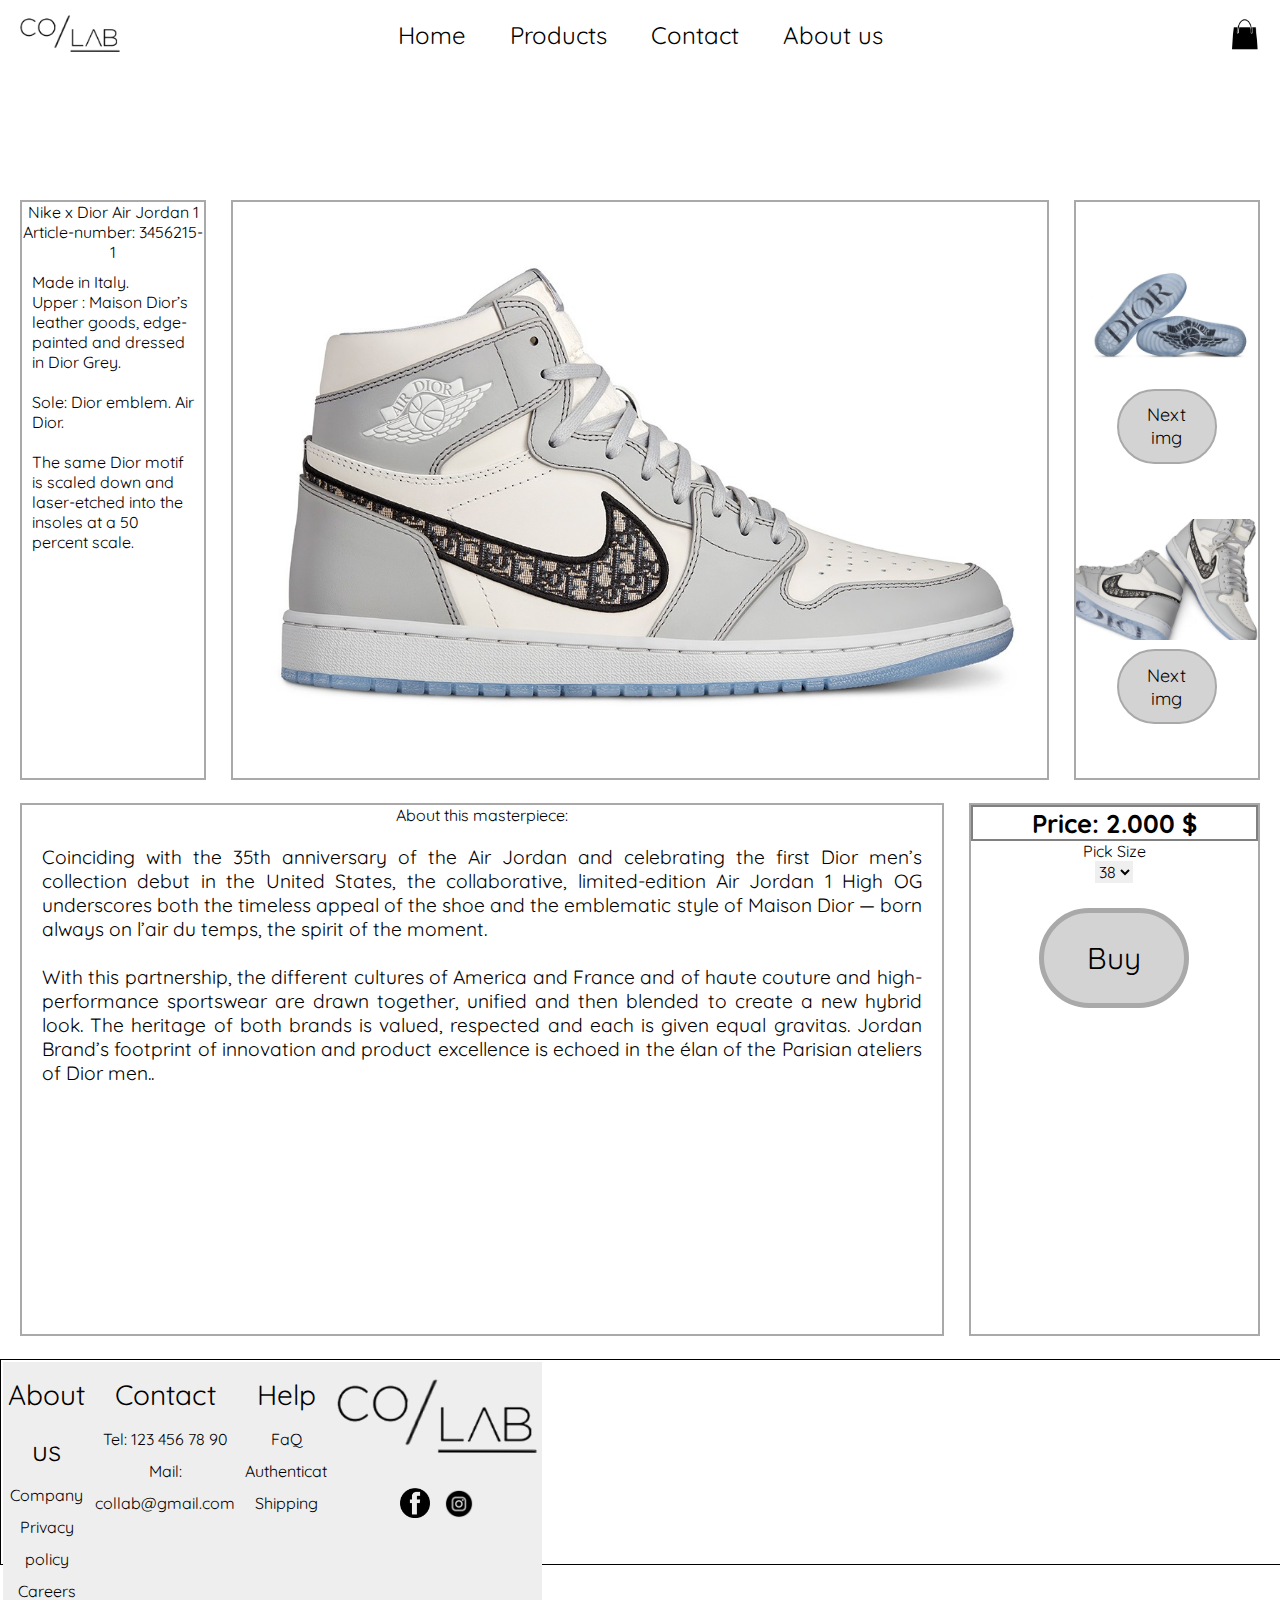
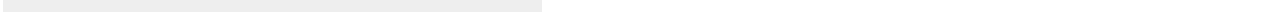
==== commit 98cd722f: "footer i mobile och tablet" ====
--- a/andreas.html
+++ b/andreas.html
@@ -242,6 +242,8 @@
 
 		</section>
 
+		</main>
+
 <section class="section7">
 
 		<div class="footer-container-grid">
@@ -279,7 +281,7 @@
 </section>
 
 
-</main>
+
 
 </body>
 </html>
--- a/andreas.css
+++ b/andreas.css
@@ -157,7 +157,7 @@
     margin-top: 200px;
     grid-gap: 2%;
     grid-template-columns: repeat(12, 1fr); 
-    grid-template-rows: repeat(4, 1fr);
+    grid-template-rows: repeat(2, 1fr);
     grid-template-areas: 
 
 "box1 box1 box2 box2 box2 box2 box2 box2 box2 box2 box3 box3" 
@@ -182,7 +182,7 @@
     padding: 2px;
     height: 100%;
     grid-template-columns: repeat(4,1fr );
-    grid-template-rows: 100px;
+    grid-template-rows: 200px;
     grid-row-gap: 10%; 
     grid-column-gap: 2.5%;
     grid-template-areas: "footer1 footer2 footer3 footer4";                     
@@ -222,7 +222,7 @@
     margin: 20px;
     grid-gap: 2%;
     grid-template-columns: repeat(12, 1fr); 
-    grid-template-rows: repeat(6, minmax(200px, 1fr));
+    grid-template-rows: repeat(1, minmax(200px, 1fr));
     grid-template-areas: 
      
         "box1 box1 box1 box1 box2 box2 box2 box2 box3 box3 box3 box3" 
@@ -306,7 +306,7 @@
     width: 90%;
     margin: 20px;
     grid-template-columns: repeat(4, 1fr);
-    grid-template-rows: repeat(6, minmax(200px, 1fr));
+    grid-template-rows: repeat(2, minmax(200px, 1fr));
     grid-gap: 2% 2%;
     grid-template-areas: 
    
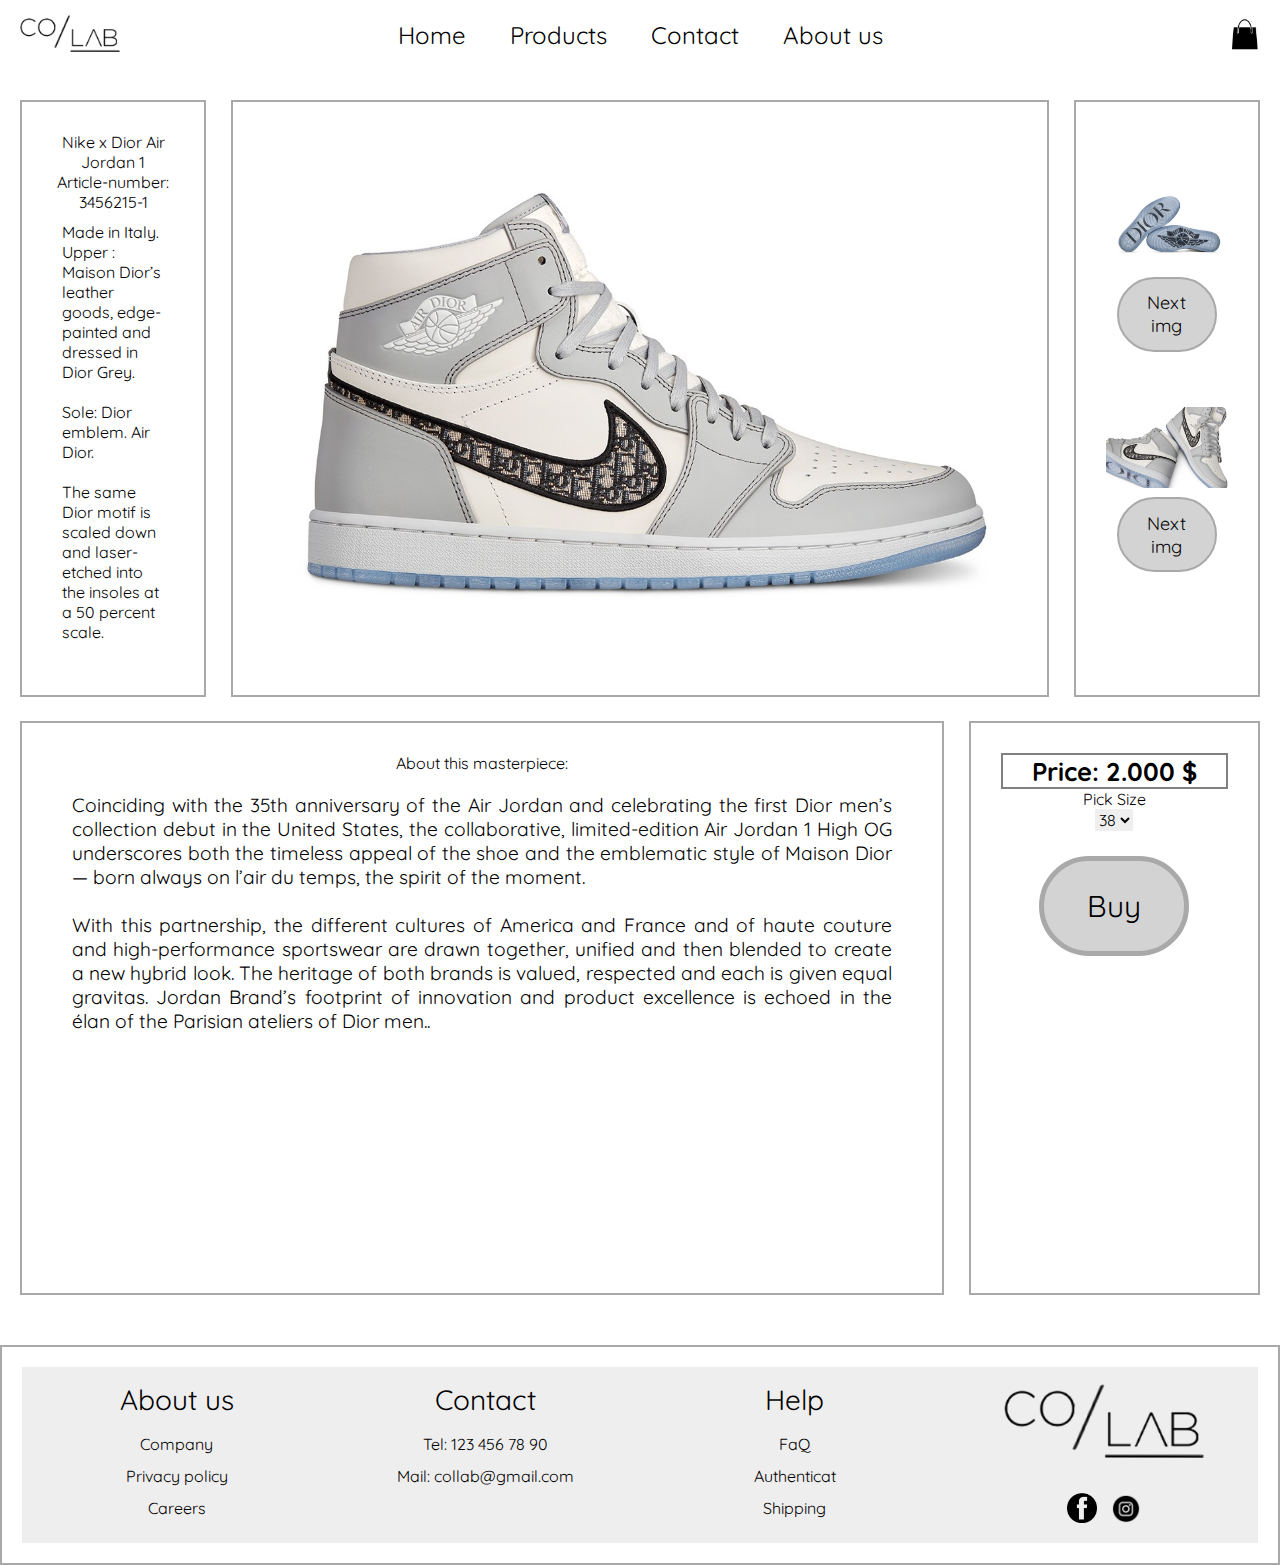
==== commit c2aa3bc7: "fixad footer i desktop" ====
--- a/andreas.html
+++ b/andreas.html
@@ -242,6 +242,7 @@
 
 		</section>
 
+		
 		</main>
 
 <section class="section7">
--- a/andreas.css
+++ b/andreas.css
@@ -3,6 +3,7 @@
 
 section {
     border: 2px solid darkgrey;
+    padding:30px;
 
 }
 
@@ -101,7 +102,7 @@
 .section7 {
     
     grid-area: footer;
-    border: 1px solid black;
+   text-align: center;
     padding: 20px;
 }
 
@@ -154,7 +155,8 @@
     height: 100%;
     margin-left: 20px;
     margin-right: 20px;
-    margin-top: 200px;
+    margin-top: 100px;
+    margin-bottom: 50px;
     grid-gap: 2%;
     grid-template-columns: repeat(12, 1fr); 
     grid-template-rows: repeat(2, 1fr);
@@ -162,7 +164,7 @@
 
 "box1 box1 box2 box2 box2 box2 box2 box2 box2 box2 box3 box3" 
 "content content content content content content content content content sidebar sidebar sidebar" 
-"footer footer footer footer footer footer footer footer footer footer footer footer";
+
 
 
 }
@@ -174,19 +176,7 @@
 .content { grid-area: content; }
 .sidebar { grid-area: sidebar; }
 .footer {grid-area: footer; }
-.section7 {
-    
-    grid-area: footer;
-    display: grid;
-    width: 100%;
-    padding: 2px;
-    height: 100%;
-    grid-template-columns: repeat(4,1fr );
-    grid-template-rows: 200px;
-    grid-row-gap: 10%; 
-    grid-column-gap: 2.5%;
-    grid-template-areas: "footer1 footer2 footer3 footer4";                     
-  }
+
 
 
  }
@@ -219,7 +209,10 @@
     text-align: center;
     display: grid;
     height: 100%;
-    margin: 20px;
+    margin-left: 20px;
+    margin-right: 20px;
+    margin-top:100px;
+    margin-bottom: 50px;
     grid-gap: 2%;
     grid-template-columns: repeat(12, 1fr); 
     grid-template-rows: repeat(1, minmax(200px, 1fr));
@@ -304,7 +297,10 @@
     text-align: center;
     display: grid;
     width: 90%;
-    margin: 20px;
+    margin-left: 20px;
+    margin-right: 20px;
+    margin-top:100px;
+    margin-bottom: 250px;
     grid-template-columns: repeat(4, 1fr);
     grid-template-rows: repeat(2, minmax(200px, 1fr));
     grid-gap: 2% 2%;
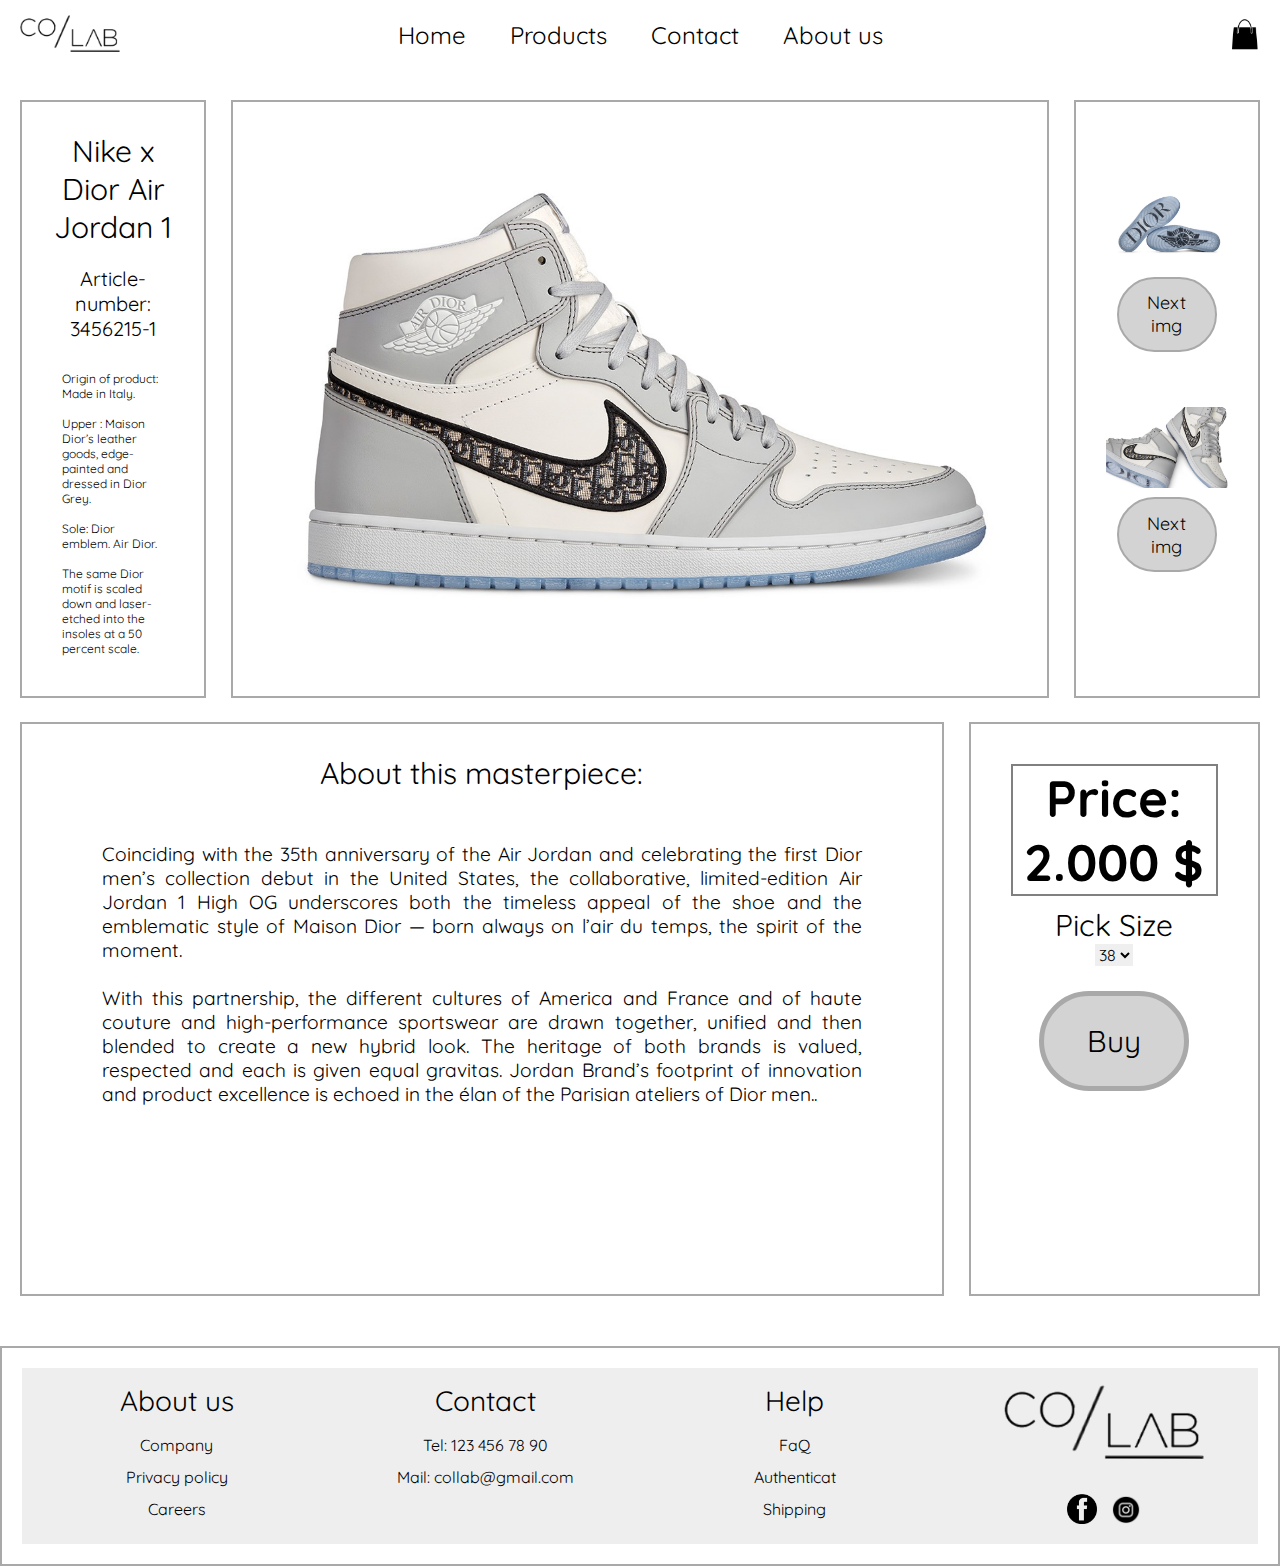
==== commit d4282f98: "modifierade rubriker" ====
--- a/andreas.html
+++ b/andreas.html
@@ -2,8 +2,8 @@
 <!DOCTYPE html>
 <html>
 <head>
+
 	<title>Collab - Nike x Dior Air Jordan 1</title>
-
 
 <link rel="stylesheet" type="text/css" href="andreas.css">
 <link rel="stylesheet" type="text/css" href="css/common.css">
@@ -99,48 +99,56 @@
 		
 	<section class="section2">
 
-<div class="articleproducttextmobile ">
-		<h1>Nike x Dior Air Jordan 1 </h1>
-		
-								 <h3>Article-number: 3456215-1</h3>
-
-</div>
+		<div class="articleproducttextmobile ">
+					<h1>Nike x Dior Air Jordan 1 </h1>
+				<br>
+					<h3>Article-number: 3456215-1</h3>
+
+				<br>
+
+
+
+	   </div>
 	<div class="producttextdesktop">
 
-	<div class="desktoptext">
-			 Made in Italy.
-			<p><b>Upper</b> : Maison Dior’s leather goods, edge-painted and dressed in Dior Grey.
-			<br>
-			<br>
-			<b>Sole:</b> Dior emblem. Air Dior.
-			<br>
-			<br>
-			The same Dior motif is scaled down and laser-etched into the insoles at a 50 percent scale.
-			</p> </div>
-
-
-		</div>
-
+		<div class="desktoptext">
+			 	<p><b>Origin of product:<br></b> Made in Italy.<p>
+			 		<br>
+				<p><b>Upper</b> : Maison Dior’s leather goods, edge-painted and dressed in Dior Grey.
+				<br>
+				<br>
+				<b>Sole:</b> Dior emblem. Air Dior.
+				<br>
+				<br>
+
+
+				The same Dior motif is scaled down and laser-etched into the insoles at a 50 percent scale.
+				</p> 
+
+			</div>
+
+		</div>	
 
 	</section>
 
 	
 		
-		<section class="section3"> 
-
-<div class="mainmobilebild">
-
-			<img src="bilder/Produktbild-air-jordan-1-dior-01.jpg" alt="Air Jordan 1 Dior" width="250" height="150" >
-
-</div>
-		
-		<div class="tabletbild"> <img src="bilder/DIOR-Nike.jpg" alt="Air Jordan 1 Dior Side" width="250" height="150" ></div>
-
-
-
-		</section>
-		
-		<section class="section4">
+	<section class="section3"> 
+
+			<div class="mainmobilebild">
+
+				<img src="bilder/Produktbild-air-jordan-1-dior-01.jpg" alt="Air Jordan 1 Dior" width="250" height="150" >
+
+			</div>
+		
+		<div class="tabletbild"> <img src="bilder/DIOR-Nike.jpg" alt="Air Jordan 1 Dior Side" width="250" height="150" >
+		</div>
+
+
+
+	</section>
+		
+	<section class="section4">
 
 
 
@@ -152,48 +160,47 @@
 			<div class="mobilebild">
 
 
-			<img src="bilder/Produkbild-3-jordan-dior-soles.jpg" id="myImage1" width="100" height="150">
-    		<button class="lookbutton" onclick="changeImage1()" value="Change1"> Next img </button>
-    		<script>
-	        	function changeImage1() {
-	            var image = document.getElementById('myImage1');
-	            if (image.src.match("bilder/Produktbild-air-jordan-1-zoom.jpg")) {
-	                image.src = "bilder/Produkbild-3-jordan-dior-soles.jpg";
-	            }
-	            else {
-	                image.src = "bilder/Produktbild-air-jordan-1-zoom.jpg";
-	            }
-        	}
-    		</script>
-
-
-			<div class="section4bilder">
-
-			<img src="bilder/Dior-Air-Jordan-1-High-OG-Release-Date-4.jpg" id="myImage2" width="100" height="150">
-		    <button class="lookbutton" onclick="changeImage2()" value="Change2"> Next img</button>
-		    <script>
-		        	function changeImage2() {
-		            var image = document.getElementById('myImage2');
-		            if (image.src.match("bilder/air-jordan-1-dior-02x.jpg")) {
-		                image.src = "bilder/Dior-Air-Jordan-1-High-OG-Release-Date-4.jpg";
-		            }
-		            else {
-		                image.src = "bilder/air-jordan-1-dior-02x.jpg";
-		            }
-		        	}
-		    </script>
-
-		</div>
-
-		</div>
-
-		</section>
-		
-
-
-
-
-		<section class="section5"><h1>About this masterpiece:</h1>
+					<img src="bilder/Produkbild-3-jordan-dior-soles.jpg" id="myImage1" width="100" height="150">
+		    		<button class="lookbutton" onclick="changeImage1()" value="Change1"> Next img </button>
+		    		<script>
+			        	function changeImage1() {
+			            var image = document.getElementById('myImage1');
+			            if (image.src.match("bilder/Produktbild-air-jordan-1-zoom.jpg")) {
+			                image.src = "bilder/Produkbild-3-jordan-dior-soles.jpg";
+			            }
+			            else {
+			                image.src = "bilder/Produktbild-air-jordan-1-zoom.jpg";
+			            }
+		        		}
+		    		</script>
+			
+
+					<div class="section4bilder">
+
+					<img src="bilder/Dior-Air-Jordan-1-High-OG-Release-Date-4.jpg" id="myImage2" width="100" height="150">
+				    <button class="lookbutton" onclick="changeImage2()" value="Change2"> Next img</button>
+				    <script>
+				        	function changeImage2() {
+				            var image = document.getElementById('myImage2');
+				            if (image.src.match("bilder/air-jordan-1-dior-02x.jpg")) {
+				                image.src = "bilder/Dior-Air-Jordan-1-High-OG-Release-Date-4.jpg";
+				            }
+				            else {
+				                image.src = "bilder/air-jordan-1-dior-02x.jpg";
+				            }
+				        	}
+				    </script>
+
+					</div>
+
+		</div>
+
+	</section>
+		
+
+	<section class="section5">
+
+		<h1>About this masterpiece:</h1>
 
 		<div class="producttextmobile">
 
@@ -205,15 +212,15 @@
 		<br>
 		<div class="desktoptext">With this partnership, the different cultures of America and France and of haute couture and high-performance sportswear are drawn together, unified and then blended to create a new hybrid look. The heritage of both brands is valued, respected and each is given equal gravitas. Jordan Brand’s footprint of innovation and product excellence is echoed in the élan of the Parisian ateliers of Dior men..</div>
 
-	</div>
-
-	</div>
-
-	</div>
-
-		</section>
-		
-		<section class="section6">
+		</div>
+
+		</div>
+
+		</div>
+
+	</section>
+		
+	<section class="section6">
 
 			
 			<div class ="arprice">
@@ -240,7 +247,7 @@
 		<button class="buybutton" onclick="alert('Thank you for buying this special Nike x Dior Air Jordan 1 product ! You will now be redirected to the Checkout to finish your purchase:)')">Buy</button>
 
 
-		</section>
+	</section>
 
 		
 		</main>
--- a/andreas.css
+++ b/andreas.css
@@ -6,6 +6,31 @@
     padding:30px;
 
 }
+
+
+
+.section2 h1
+
+{font-size: 30px;}
+
+
+.section5 h1
+
+{font-size: 30px;}
+
+.section6 h1
+
+{font-size: 30px;}
+
+
+
+.section2 h3
+
+{font-size: 20px;}
+
+
+
+
 
 
 .section4bilder {
@@ -21,6 +46,11 @@
   font-weight: bolder;
   background-color: white;
   border: 2px solid grey;
+  margin:10px;
+}
+
+.arprice h1 {
+  font-size: 4vw;
 }
 
 .lookbutton {
@@ -123,6 +153,7 @@
 {
     text-align: left;
     padding: 10px;
+    font-size: 12px;
 
 }
 
@@ -131,7 +162,7 @@
 {
 
 text-align: justify;
-padding:20px;
+padding:50px;
 font-size: 1.5vw;
 
 }
@@ -199,7 +230,8 @@
 div.tabletbild 
 {
   display: block;
-  margin-top: 65px;
+  margin-top: 200px;
+  margin-bottom: 170px;
 }
 
 
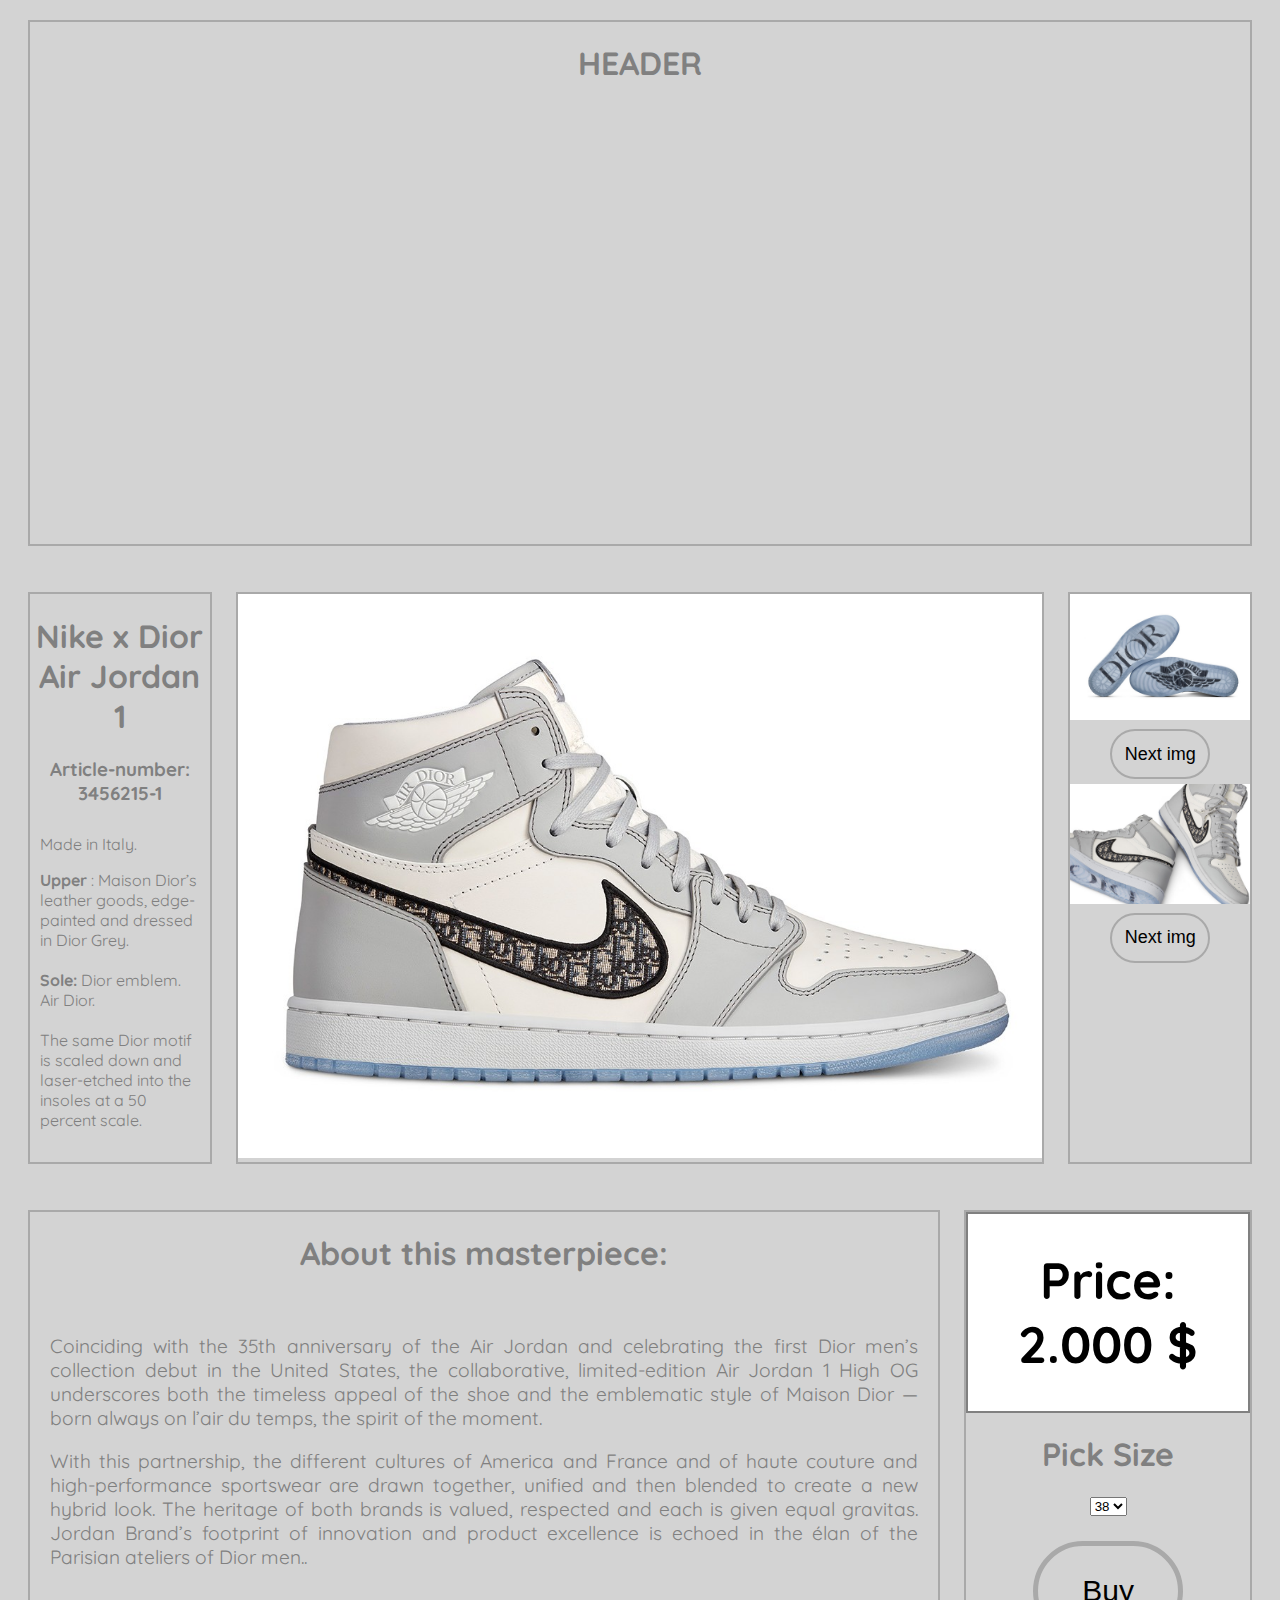
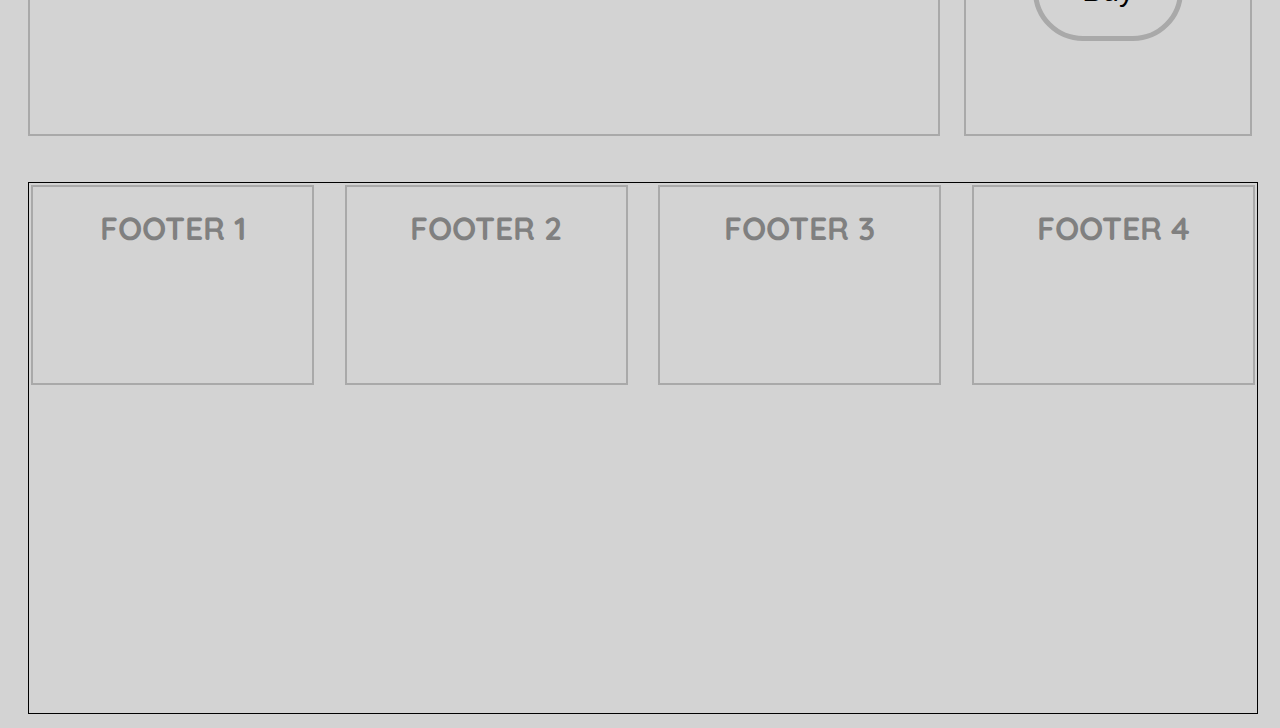
==== commit 0ca195ff: "Merge branch 'master' of https://github.com/axelsvardh/sneaker-e-handel" ====
--- a/andreas.html
+++ b/andreas.html
@@ -2,11 +2,10 @@
 <!DOCTYPE html>
 <html>
 <head>
-
 	<title>Collab - Nike x Dior Air Jordan 1</title>
 
+
 <link rel="stylesheet" type="text/css" href="andreas.css">
-<link rel="stylesheet" type="text/css" href="css/common.css">
 
 
 <meta name="author" content="Andreas Ronvall">
@@ -19,188 +18,98 @@
 </head>
 <body>
 
-<header class="header-mobile">
-		<h1 class="logo">
-			<a href="index.html">
-				<img src="bilder/colab-logo-done.png">
-			</a>
-		</h1>
-                 <!--Toggle-->
-		    <input type="checkbox" id="nav-toggle-menu">
-		      <label class="nav-toggle-menu" for="nav-toggle-menu">
-			        <span></span>
-			        <span></span>
-		    	</label>
-		    	
-			<nav class="menu-off-canvas">
-				<ul>
-					<li><a href="index.html">Home</a></li>
-	                <li><a href="product-page.html">Products</a></li>
-	                <li><a href="#">Contact</a></li>
-	                <li><a href="#">About us</a></li>	
-				</ul>		
-			</nav>
-			
-<input type="checkbox" id="nav-toggle-shopping-bag">
-                <label class="nav-toggle-shopping-bag" for="nav-toggle-shopping-bag">
-                        <img src="bilder/shop-bag.png">
-                </label>
-            <div class="shopping-bag-off-canvas">
-                    <img src="bilder/dior-jordan-cutout.png">
-                        <p>Dior X Jordan</p>
-                <div class="text-shopping-bag">
-                        <p>Quantity: 1</p>
-                        <p>Size: 43</p>
-                </div>
-                <div class="checkout-button">
-                    <h1>Total: $2000</h1>
-                    <button>Checkout</button>
-                </div>
-            </div>
 
-			</div>
-	</header>
-		<div class="wrapper-desktop">
-	        <div class="nav-logo">
-	            <img src="bilder/collab-logo.png" alt="Logo">
-	        </div>
-	       
-	        <nav class="menu">
-	            <ul>
-	                <li><a href="index.html">Home</a></li>
-	                <li><a href="product-page.html">Products</a></li>
-	                <li><a href="#">Contact</a></li>
-	                <li><a href="#">About us</a></li>
-	            </ul>
-	        </nav>
-
-				<input type="checkbox" id="shopping-bag-desktop">
-                <label class="shopping-bag-desktop" for="shopping-bag-desktop">
-                        <img src="bilder/shop-bag.png">
-                </label>
-            <div class="shopping-bag-off-canvas-desktop">
-                    <img src="bilder/dior-jordan-cutout.png">
-                        <p>Dior X Jordan</p>
-                <div class="text-shopping-bag">
-                        <p>Quantity: 1</p>
-                        <p>Size: 43</p>
-                </div>
-                <div class="checkout-button">
-                    <h1>Total: $2000</h1>
-                    <button>Checkout</button>
-                </div>
-            </div>
-
-	    </div>
 
 
 
 <main class="container">
-		
+		<section class="section1"><h1>HEADER</h1></section>
 	<section class="section2">
 
-		<div class="articleproducttextmobile ">
-					<h1>Nike x Dior Air Jordan 1 </h1>
-				<br>
-					<h3>Article-number: 3456215-1</h3>
+<div class="articleproducttextmobile ">
+		<h1>Nike x Dior Air Jordan 1 </h1>
+		
+								 <h3>Article-number: 3456215-1</h3>
 
-				<br>
+</div>
+	<div class="producttextdesktop">
+
+	<div class="desktoptext">
+			 Made in Italy.
+			<p><b>Upper</b> : Maison Dior’s leather goods, edge-painted and dressed in Dior Grey.
+			<br>
+			<br>
+			<b>Sole:</b> Dior emblem. Air Dior.
+			<br>
+			<br>
+			The same Dior motif is scaled down and laser-etched into the insoles at a 50 percent scale.
+			</p> </div>
 
 
+		</div>
 
-	   </div>
-	<div class="producttextdesktop">
-
-		<div class="desktoptext">
-			 	<p><b>Origin of product:<br></b> Made in Italy.<p>
-			 		<br>
-				<p><b>Upper</b> : Maison Dior’s leather goods, edge-painted and dressed in Dior Grey.
-				<br>
-				<br>
-				<b>Sole:</b> Dior emblem. Air Dior.
-				<br>
-				<br>
-
-
-				The same Dior motif is scaled down and laser-etched into the insoles at a 50 percent scale.
-				</p> 
-
-			</div>
-
-		</div>	
 
 	</section>
 
 	
 		
-	<section class="section3"> 
+		<section class="section3"> 
 
-			<div class="mainmobilebild">
+<div class="mainmobilebild">
 
-				<img src="bilder/Produktbild-air-jordan-1-dior-01.jpg" alt="Air Jordan 1 Dior" width="250" height="150" >
+			<img src="bilder/Produktbild-air-jordan-1-dior-01.jpg" alt="Air Jordan 1 Dior" width="250" height="150" >
 
-			</div>
+</div>
 		
-		<div class="tabletbild"> <img src="bilder/DIOR-Nike.jpg" alt="Air Jordan 1 Dior Side" width="250" height="150" >
-		</div>
+		<div class="tabletbild"> <img src="bilder/DIOR-Nike.jpg" alt="Air Jordan 1 Dior Side" width="250" height="150" ></div>
 
 
 
-	</section>
+		</section>
 		
-	<section class="section4">
-
-
-
-
-			<div class="section4bilder">
-
+		<section class="section4">
 
 
 			<div class="mobilebild">
 
 
-					<img src="bilder/Produkbild-3-jordan-dior-soles.jpg" id="myImage1" width="100" height="150">
-		    		<button class="lookbutton" onclick="changeImage1()" value="Change1"> Next img </button>
-		    		<script>
-			        	function changeImage1() {
-			            var image = document.getElementById('myImage1');
-			            if (image.src.match("bilder/Produktbild-air-jordan-1-zoom.jpg")) {
-			                image.src = "bilder/Produkbild-3-jordan-dior-soles.jpg";
-			            }
-			            else {
-			                image.src = "bilder/Produktbild-air-jordan-1-zoom.jpg";
-			            }
-		        		}
-		    		</script>
-			
+			<img src="bilder/Produkbild-3-jordan-dior-soles.jpg" id="myImage1" width="100" height="150">
+    		<button class="button" onclick="changeImage1()" value="Change1"> Next img </button>
+    		<script>
+	        	function changeImage1() {
+	            var image = document.getElementById('myImage1');
+	            if (image.src.match("bilder/Produktbild-air-jordan-1-zoom.jpg")) {
+	                image.src = "bilder/Produkbild-3-jordan-dior-soles.jpg";
+	            }
+	            else {
+	                image.src = "bilder/Produktbild-air-jordan-1-zoom.jpg";
+	            }
+        	}
+    		</script>
 
-					<div class="section4bilder">
-
-					<img src="bilder/Dior-Air-Jordan-1-High-OG-Release-Date-4.jpg" id="myImage2" width="100" height="150">
-				    <button class="lookbutton" onclick="changeImage2()" value="Change2"> Next img</button>
-				    <script>
-				        	function changeImage2() {
-				            var image = document.getElementById('myImage2');
-				            if (image.src.match("bilder/air-jordan-1-dior-02x.jpg")) {
-				                image.src = "bilder/Dior-Air-Jordan-1-High-OG-Release-Date-4.jpg";
-				            }
-				            else {
-				                image.src = "bilder/air-jordan-1-dior-02x.jpg";
-				            }
-				        	}
-				    </script>
-
-					</div>
+			<img src="bilder/Dior-Air-Jordan-1-High-OG-Release-Date-4.jpg" id="myImage2" width="100" height="150">
+		    <button class="button" onclick="changeImage2()" value="Change2"> Next img</button>
+		    <script>
+		        	function changeImage2() {
+		            var image = document.getElementById('myImage2');
+		            if (image.src.match("bilder/air-jordan-1-dior-02x.jpg")) {
+		                image.src = "bilder/Dior-Air-Jordan-1-High-OG-Release-Date-4.jpg";
+		            }
+		            else {
+		                image.src = "bilder/air-jordan-1-dior-02x.jpg";
+		            }
+		        	}
+		    </script>
 
 		</div>
 
-	</section>
+		</section>
 		
 
-	<section class="section5">
 
-		<h1>About this masterpiece:</h1>
+
+
+		<section class="section5"><h1>About this masterpiece:</h1>
 
 		<div class="producttextmobile">
 
@@ -209,18 +118,18 @@
 		<div class="tabletproducttext">
 
 		<p>Coinciding with the 35th anniversary of the Air Jordan and celebrating the first Dior men’s collection debut in the United States, the collaborative, limited-edition Air Jordan 1 High OG underscores both the timeless appeal of the shoe and the emblematic style of Maison Dior — born always on l’air du temps, the spirit of the moment.</p>
-		<br>
+
 		<div class="desktoptext">With this partnership, the different cultures of America and France and of haute couture and high-performance sportswear are drawn together, unified and then blended to create a new hybrid look. The heritage of both brands is valued, respected and each is given equal gravitas. Jordan Brand’s footprint of innovation and product excellence is echoed in the élan of the Parisian ateliers of Dior men..</div>
 
-		</div>
+	</div>
 
-		</div>
+	</div>
 
-		</div>
+	</div>
 
-	</section>
+		</section>
 		
-	<section class="section6">
+		<section class="section6">
 
 			
 			<div class ="arprice">
@@ -247,49 +156,16 @@
 		<button class="buybutton" onclick="alert('Thank you for buying this special Nike x Dior Air Jordan 1 product ! You will now be redirected to the Checkout to finish your purchase:)')">Buy</button>
 
 
-	</section>
-
-		
-		</main>
-
-<section class="section7">
-
-		<div class="footer-container-grid">
-           <footer class="footer">
-            <div class="footer-custom">
-                <h1>About us</h1>
-                <h3><a href="#">Company</a></h3>
-                <h3><a href="#">Privacy policy</a></h3>
-                <h3><a href="#">Careers</a></h3>
-            </div>
-            <div>
-                <h1>Contact</h1>
-                <h3>Tel:<a href="tel:12345678910"> 123 456 78 90</a></h3>
-                <h3>Mail:<a href="mailto:someone@example.com"> collab@gmail.com</a></h3>
-            </div>
-            <div>
-                <h1>Help</h1>
-                <h3><a href="#">FaQ</a></h3>
-                <h3><a href="#">Authenticat</a></h3>
-                <h3><a href="#">Shipping</a></h3>
-            </div>
-
-            <div class="footer-right">
-                <div  class="footer-logo">
-                    <a href="index.html"><img src="bilder/collab-logo.png" alt=""></a>
-                </div>
-                <div class="footer-icons">
-                    <a href="https://www.facebook.com/" target="_blank"><img src="bilder/facebook.png" alt=""></a>
-                    <a href="https://www.instagram.com/" target="_blank"><img src="bilder/instagram.png" alt=""></a>
-                </div>
-            </div>
-        </footer>
-    </div>
-
-</section>
+		</section>
 
 
-
+		<footer class="section7">
+            <section class="footer1"><h1>FOOTER 1</h1></section>
+            <section class="footer2"><h1>FOOTER 2</h1></section>
+            <section class="footer3"><h1>FOOTER 3</h1></section>
+            <section class="footer4"><h1>FOOTER 4</h1></section>
+        </footer>
+	</main>
 
 </body>
 </html>
--- a/andreas.css
+++ b/andreas.css
@@ -1,41 +1,20 @@
 
 /* CSS för både mobile/tablet/desktop */
+
+@import url('https://fonts.googleapis.com/css?family=Quicksand:300&display=swap%27');
+
+
+body {
+color: grey;
+background-color: lightgrey;
+text-align: center;
+font-family: 'Quicksand', sans-serif;
+
+}
+
 
 section {
     border: 2px solid darkgrey;
-    padding:30px;
-
-}
-
-
-
-.section2 h1
-
-{font-size: 30px;}
-
-
-.section5 h1
-
-{font-size: 30px;}
-
-.section6 h1
-
-{font-size: 30px;}
-
-
-
-.section2 h3
-
-{font-size: 20px;}
-
-
-
-
-
-
-.section4bilder {
-
-padding-top: 50px;
 
 }
 
@@ -46,14 +25,9 @@
   font-weight: bolder;
   background-color: white;
   border: 2px solid grey;
-  margin:10px;
-}
-
-.arprice h1 {
-  font-size: 4vw;
-}
-
-.lookbutton {
+}
+
+.button {
   border: 2px solid darkgrey;
   border-radius: 90px;
   outline: 0;
@@ -62,7 +36,7 @@
   background-color: lightgrey;
   text-align: center;
   width: 100px;
-  height: 75px;
+  height: 50px;
   margin: 5px;
   font-size: 18px;
 
@@ -80,10 +54,13 @@
   height: 100px;
   margin: 5px;
   font-size: 30px;
-}
-
-
-.lookbutton:hover {
+
+
+
+}
+
+
+.button:hover {
   opacity: 0.7;
   cursor:all-scroll;
   background-color:lightsteelblue;
@@ -102,12 +79,18 @@
 img {
   width: 100%;
   height: auto;
-
-}
+}
+
+
 
 
 /* Sections */ 
 
+
+
+.section1 {
+    grid-area: header;
+}
 
 .section2 {
     grid-area: box1;
@@ -132,28 +115,36 @@
 .section7 {
     
     grid-area: footer;
-   text-align: center;
+    border: 1px solid black;
     padding: 20px;
 }
 
-
+.footer1 {
+    grid-area: footer1;
+}
+
+.footer2 {
+    grid-area: footer2;
+}
+
+.footer3 {
+    grid-area: footer3;
+}
+
+.footer4 {
+    grid-area: footer4;
+}
 
 /* Breda desktopskärmar */ @media only screen and (min-width: 1200px) {
 
 
 /* Text specifikt för Desktop */ 
-
-
-.header-mobile {
-    display: none;
-}
 
 div.producttextdesktop
 
 {
     text-align: left;
     padding: 10px;
-    font-size: 12px;
 
 }
 
@@ -162,7 +153,7 @@
 {
 
 text-align: justify;
-padding:50px;
+padding:20px;
 font-size: 1.5vw;
 
 }
@@ -178,37 +169,41 @@
 /* Container som används specifikt för Desktops*/
 
 .container{
-
-
-    margin-top: 200px;
     text-align: center;
     display: grid;
     height: 100%;
-    margin-left: 20px;
-    margin-right: 20px;
-    margin-top: 100px;
-    margin-bottom: 50px;
+    margin: 20px;
     grid-gap: 2%;
     grid-template-columns: repeat(12, 1fr); 
-    grid-template-rows: repeat(2, 1fr);
+    grid-template-rows: repeat(4, 1fr);
     grid-template-areas: 
-
+"header header header header header header header header header header header header" 
 "box1 box1 box2 box2 box2 box2 box2 box2 box2 box2 box3 box3" 
 "content content content content content content content content content sidebar sidebar sidebar" 
-
-
-
-}
-
-
+"footer footer footer footer footer footer footer footer footer footer footer footer";
+
+
+}
+
+.header { grid-area: header; } 
 .box1 { grid-area: box1; }
 .box2 { grid-area: box2; }
 .box3 { grid-area: box3; }
 .content { grid-area: content; }
 .sidebar { grid-area: sidebar; }
-.footer {grid-area: footer; }
-
-
+.section7 {
+    
+    grid-area: footer;
+    display: grid;
+    width: 100%;
+    padding: 2px;
+    height: 100%;
+    grid-template-columns: repeat(4,1fr );
+    grid-template-rows: 200px;
+    grid-row-gap: 10%; 
+    grid-column-gap: 2.5%;
+    grid-template-areas: "footer1 footer2 footer3 footer4";                     
+  }
 
  }
 
@@ -230,38 +225,47 @@
 div.tabletbild 
 {
   display: block;
-  margin-top: 200px;
-  margin-bottom: 170px;
+  margin-top: 65px;
 }
 
 
 /* Container som används specifikt för tablets */
 
 .container {
-    text-align: center;
     display: grid;
     height: 100%;
-    margin-left: 20px;
-    margin-right: 20px;
-    margin-top:100px;
-    margin-bottom: 50px;
+    margin: 20px;
     grid-gap: 2%;
     grid-template-columns: repeat(12, 1fr); 
-    grid-template-rows: repeat(1, minmax(200px, 1fr));
+    grid-template-rows: repeat(6, minmax(200px, 1fr));
     grid-template-areas: 
-     
+        "header header header header header header header header header header header header" 
         "box1 box1 box1 box1 box2 box2 box2 box2 box3 box3 box3 box3" 
-        "content content content content content content sidebar sidebar sidebar sidebar sidebar sidebar";
+        "content content content content content content sidebar sidebar sidebar sidebar sidebar sidebar" 
+        "footer footer footer footer footer footer footer footer footer footer footer footer"
+        "footer footer footer footer footer footer footer footer footer footer footer footer";
     
 }
 
-
+.header { grid-area: header; } 
 .box1 { grid-area: box1; }
 .box2 { grid-area: box2; }
 .box3 { grid-area: box3; }
 .content { grid-area: content; }
 .sidebar { grid-area: sidebar; }
-
+.section7 {
+    display: grid;
+    padding: 5px;
+    height: 100%;
+    width: 100%;
+    grid-template-columns: repeat(4, );
+    grid-template-rows: 200px;
+    grid-row-gap: 5%; 
+    grid-column-gap: 2.5%;
+    grid-template-areas: "footer1 footer2" 
+                         "footer3 footer4 ";
+    grid-area: footer;
+}
 
 }
 
@@ -326,26 +330,32 @@
 /* Container som används specifikt för Mobiltelefoner/iPhone */
 
 .container {
-    text-align: center;
     display: grid;
     width: 90%;
-    margin-left: 20px;
-    margin-right: 20px;
-    margin-top:100px;
-    margin-bottom: 250px;
+    margin: 20px;
     grid-template-columns: repeat(4, 1fr);
-    grid-template-rows: repeat(2, minmax(200px, 1fr));
+    grid-template-rows: repeat(6, minmax(200px, 1fr));
     grid-gap: 2% 2%;
     grid-template-areas: 
-   
+    "header header header header"
     "box1 box1 box1 box1"
     "box2 box2 box2 box2"
     "box3 box3 box3 box3"
     "content content content content"
-    "sidebar sidebar sidebar sidebar";  
-}
-
-
+    "sidebar sidebar sidebar sidebar"
+    "footer footer footer footer";  
+}
+
+.section7 {
+    display: grid;
+    grid-template-columns: 1fr;
+    grid-template-rows: repeat(4, minmax(200px, 1fr));
+    grid-template-areas: 
+    "footer1 footer1 footer1 footer1"
+    "footer2 footer2 footer2 footer2"
+    "footer3 footer3 footer3 footer3"
+    "footer4 footer4 footer4 footer4";
+}
 
 }
 
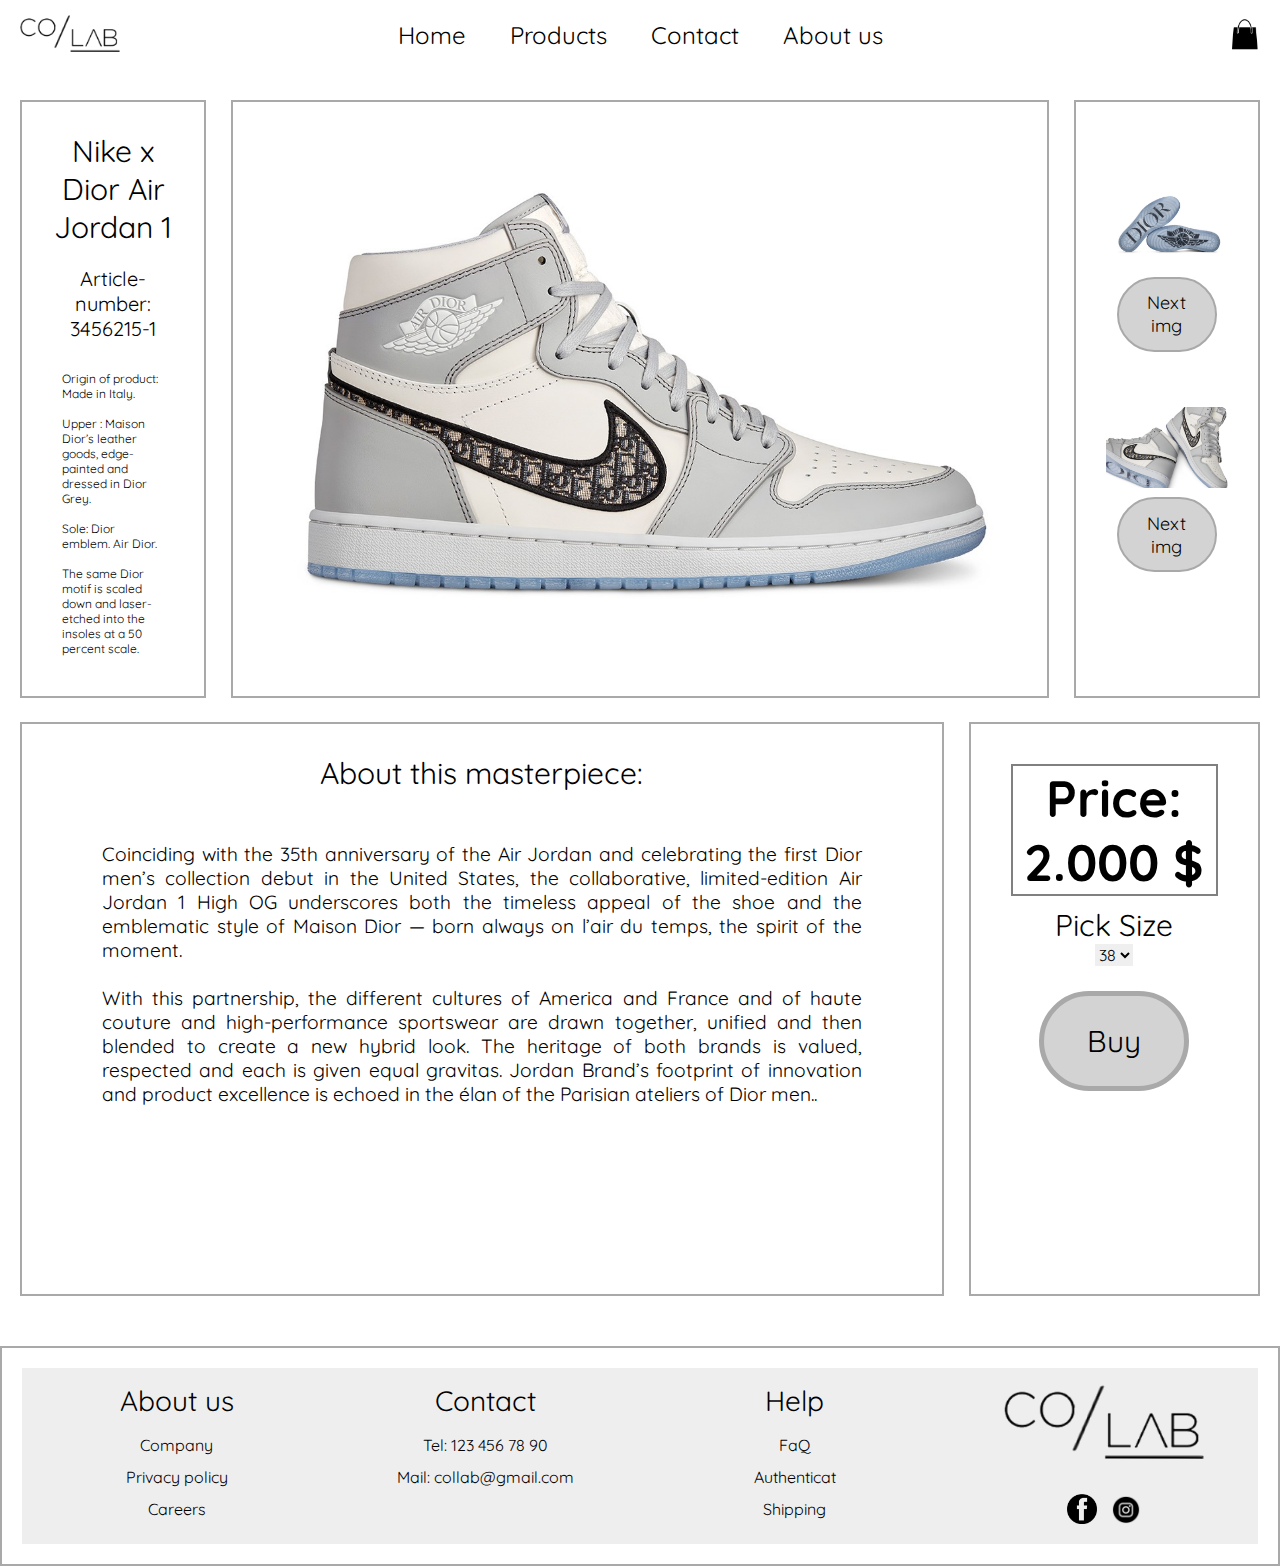
==== commit 8cce0b7c: "Merge branch 'Feature/Andreas'" ====
--- a/andreas.html
+++ b/andreas.html
@@ -2,10 +2,11 @@
 <!DOCTYPE html>
 <html>
 <head>
+
 	<title>Collab - Nike x Dior Air Jordan 1</title>
 
-
 <link rel="stylesheet" type="text/css" href="andreas.css">
+<link rel="stylesheet" type="text/css" href="css/common.css">
 
 
 <meta name="author" content="Andreas Ronvall">
@@ -18,98 +19,188 @@
 </head>
 <body>
 
-
+<header class="header-mobile">
+		<h1 class="logo">
+			<a href="index.html">
+				<img src="bilder/colab-logo-done.png">
+			</a>
+		</h1>
+                 <!--Toggle-->
+		    <input type="checkbox" id="nav-toggle-menu">
+		      <label class="nav-toggle-menu" for="nav-toggle-menu">
+			        <span></span>
+			        <span></span>
+		    	</label>
+		    	
+			<nav class="menu-off-canvas">
+				<ul>
+					<li><a href="index.html">Home</a></li>
+	                <li><a href="product-page.html">Products</a></li>
+	                <li><a href="#">Contact</a></li>
+	                <li><a href="#">About us</a></li>	
+				</ul>		
+			</nav>
+			
+<input type="checkbox" id="nav-toggle-shopping-bag">
+                <label class="nav-toggle-shopping-bag" for="nav-toggle-shopping-bag">
+                        <img src="bilder/shop-bag.png">
+                </label>
+            <div class="shopping-bag-off-canvas">
+                    <img src="bilder/dior-jordan-cutout.png">
+                        <p>Dior X Jordan</p>
+                <div class="text-shopping-bag">
+                        <p>Quantity: 1</p>
+                        <p>Size: 43</p>
+                </div>
+                <div class="checkout-button">
+                    <h1>Total: $2000</h1>
+                    <button>Checkout</button>
+                </div>
+            </div>
+
+			</div>
+	</header>
+		<div class="wrapper-desktop">
+	        <div class="nav-logo">
+	            <img src="bilder/collab-logo.png" alt="Logo">
+	        </div>
+	       
+	        <nav class="menu">
+	            <ul>
+	                <li><a href="index.html">Home</a></li>
+	                <li><a href="product-page.html">Products</a></li>
+	                <li><a href="#">Contact</a></li>
+	                <li><a href="#">About us</a></li>
+	            </ul>
+	        </nav>
+
+				<input type="checkbox" id="shopping-bag-desktop">
+                <label class="shopping-bag-desktop" for="shopping-bag-desktop">
+                        <img src="bilder/shop-bag.png">
+                </label>
+            <div class="shopping-bag-off-canvas-desktop">
+                    <img src="bilder/dior-jordan-cutout.png">
+                        <p>Dior X Jordan</p>
+                <div class="text-shopping-bag">
+                        <p>Quantity: 1</p>
+                        <p>Size: 43</p>
+                </div>
+                <div class="checkout-button">
+                    <h1>Total: $2000</h1>
+                    <button>Checkout</button>
+                </div>
+            </div>
+
+	    </div>
 
 
 
 <main class="container">
-		<section class="section1"><h1>HEADER</h1></section>
+		
 	<section class="section2">
 
-<div class="articleproducttextmobile ">
-		<h1>Nike x Dior Air Jordan 1 </h1>
-		
-								 <h3>Article-number: 3456215-1</h3>
-
-</div>
+		<div class="articleproducttextmobile ">
+					<h1>Nike x Dior Air Jordan 1 </h1>
+				<br>
+					<h3>Article-number: 3456215-1</h3>
+
+				<br>
+
+
+
+	   </div>
 	<div class="producttextdesktop">
 
-	<div class="desktoptext">
-			 Made in Italy.
-			<p><b>Upper</b> : Maison Dior’s leather goods, edge-painted and dressed in Dior Grey.
-			<br>
-			<br>
-			<b>Sole:</b> Dior emblem. Air Dior.
-			<br>
-			<br>
-			The same Dior motif is scaled down and laser-etched into the insoles at a 50 percent scale.
-			</p> </div>
-
-
-		</div>
-
+		<div class="desktoptext">
+			 	<p><b>Origin of product:<br></b> Made in Italy.<p>
+			 		<br>
+				<p><b>Upper</b> : Maison Dior’s leather goods, edge-painted and dressed in Dior Grey.
+				<br>
+				<br>
+				<b>Sole:</b> Dior emblem. Air Dior.
+				<br>
+				<br>
+
+
+				The same Dior motif is scaled down and laser-etched into the insoles at a 50 percent scale.
+				</p> 
+
+			</div>
+
+		</div>	
 
 	</section>
 
 	
 		
-		<section class="section3"> 
-
-<div class="mainmobilebild">
-
-			<img src="bilder/Produktbild-air-jordan-1-dior-01.jpg" alt="Air Jordan 1 Dior" width="250" height="150" >
-
-</div>
-		
-		<div class="tabletbild"> <img src="bilder/DIOR-Nike.jpg" alt="Air Jordan 1 Dior Side" width="250" height="150" ></div>
-
-
-
-		</section>
-		
-		<section class="section4">
+	<section class="section3"> 
+
+			<div class="mainmobilebild">
+
+				<img src="bilder/Produktbild-air-jordan-1-dior-01.jpg" alt="Air Jordan 1 Dior" width="250" height="150" >
+
+			</div>
+		
+		<div class="tabletbild"> <img src="bilder/DIOR-Nike.jpg" alt="Air Jordan 1 Dior Side" width="250" height="150" >
+		</div>
+
+
+
+	</section>
+		
+	<section class="section4">
+
+
+
+
+			<div class="section4bilder">
+
 
 
 			<div class="mobilebild">
 
 
-			<img src="bilder/Produkbild-3-jordan-dior-soles.jpg" id="myImage1" width="100" height="150">
-    		<button class="button" onclick="changeImage1()" value="Change1"> Next img </button>
-    		<script>
-	        	function changeImage1() {
-	            var image = document.getElementById('myImage1');
-	            if (image.src.match("bilder/Produktbild-air-jordan-1-zoom.jpg")) {
-	                image.src = "bilder/Produkbild-3-jordan-dior-soles.jpg";
-	            }
-	            else {
-	                image.src = "bilder/Produktbild-air-jordan-1-zoom.jpg";
-	            }
-        	}
-    		</script>
-
-			<img src="bilder/Dior-Air-Jordan-1-High-OG-Release-Date-4.jpg" id="myImage2" width="100" height="150">
-		    <button class="button" onclick="changeImage2()" value="Change2"> Next img</button>
-		    <script>
-		        	function changeImage2() {
-		            var image = document.getElementById('myImage2');
-		            if (image.src.match("bilder/air-jordan-1-dior-02x.jpg")) {
-		                image.src = "bilder/Dior-Air-Jordan-1-High-OG-Release-Date-4.jpg";
-		            }
-		            else {
-		                image.src = "bilder/air-jordan-1-dior-02x.jpg";
-		            }
-		        	}
-		    </script>
-
-		</div>
-
-		</section>
-		
-
-
-
-
-		<section class="section5"><h1>About this masterpiece:</h1>
+					<img src="bilder/Produkbild-3-jordan-dior-soles.jpg" id="myImage1" width="100" height="150">
+		    		<button class="lookbutton" onclick="changeImage1()" value="Change1"> Next img </button>
+		    		<script>
+			        	function changeImage1() {
+			            var image = document.getElementById('myImage1');
+			            if (image.src.match("bilder/Produktbild-air-jordan-1-zoom.jpg")) {
+			                image.src = "bilder/Produkbild-3-jordan-dior-soles.jpg";
+			            }
+			            else {
+			                image.src = "bilder/Produktbild-air-jordan-1-zoom.jpg";
+			            }
+		        		}
+		    		</script>
+			
+
+					<div class="section4bilder">
+
+					<img src="bilder/Dior-Air-Jordan-1-High-OG-Release-Date-4.jpg" id="myImage2" width="100" height="150">
+				    <button class="lookbutton" onclick="changeImage2()" value="Change2"> Next img</button>
+				    <script>
+				        	function changeImage2() {
+				            var image = document.getElementById('myImage2');
+				            if (image.src.match("bilder/air-jordan-1-dior-02x.jpg")) {
+				                image.src = "bilder/Dior-Air-Jordan-1-High-OG-Release-Date-4.jpg";
+				            }
+				            else {
+				                image.src = "bilder/air-jordan-1-dior-02x.jpg";
+				            }
+				        	}
+				    </script>
+
+					</div>
+
+		</div>
+
+	</section>
+		
+
+	<section class="section5">
+
+		<h1>About this masterpiece:</h1>
 
 		<div class="producttextmobile">
 
@@ -118,18 +209,18 @@
 		<div class="tabletproducttext">
 
 		<p>Coinciding with the 35th anniversary of the Air Jordan and celebrating the first Dior men’s collection debut in the United States, the collaborative, limited-edition Air Jordan 1 High OG underscores both the timeless appeal of the shoe and the emblematic style of Maison Dior — born always on l’air du temps, the spirit of the moment.</p>
-
+		<br>
 		<div class="desktoptext">With this partnership, the different cultures of America and France and of haute couture and high-performance sportswear are drawn together, unified and then blended to create a new hybrid look. The heritage of both brands is valued, respected and each is given equal gravitas. Jordan Brand’s footprint of innovation and product excellence is echoed in the élan of the Parisian ateliers of Dior men..</div>
 
-	</div>
-
-	</div>
-
-	</div>
-
-		</section>
-		
-		<section class="section6">
+		</div>
+
+		</div>
+
+		</div>
+
+	</section>
+		
+	<section class="section6">
 
 			
 			<div class ="arprice">
@@ -156,16 +247,49 @@
 		<button class="buybutton" onclick="alert('Thank you for buying this special Nike x Dior Air Jordan 1 product ! You will now be redirected to the Checkout to finish your purchase:)')">Buy</button>
 
 
-		</section>
-
-
-		<footer class="section7">
-            <section class="footer1"><h1>FOOTER 1</h1></section>
-            <section class="footer2"><h1>FOOTER 2</h1></section>
-            <section class="footer3"><h1>FOOTER 3</h1></section>
-            <section class="footer4"><h1>FOOTER 4</h1></section>
+	</section>
+
+		
+		</main>
+
+<section class="section7">
+
+		<div class="footer-container-grid">
+           <footer class="footer">
+            <div class="footer-custom">
+                <h1>About us</h1>
+                <h3><a href="#">Company</a></h3>
+                <h3><a href="#">Privacy policy</a></h3>
+                <h3><a href="#">Careers</a></h3>
+            </div>
+            <div>
+                <h1>Contact</h1>
+                <h3>Tel:<a href="tel:12345678910"> 123 456 78 90</a></h3>
+                <h3>Mail:<a href="mailto:someone@example.com"> collab@gmail.com</a></h3>
+            </div>
+            <div>
+                <h1>Help</h1>
+                <h3><a href="#">FaQ</a></h3>
+                <h3><a href="#">Authenticat</a></h3>
+                <h3><a href="#">Shipping</a></h3>
+            </div>
+
+            <div class="footer-right">
+                <div  class="footer-logo">
+                    <a href="index.html"><img src="bilder/collab-logo.png" alt=""></a>
+                </div>
+                <div class="footer-icons">
+                    <a href="https://www.facebook.com/" target="_blank"><img src="bilder/facebook.png" alt=""></a>
+                    <a href="https://www.instagram.com/" target="_blank"><img src="bilder/instagram.png" alt=""></a>
+                </div>
+            </div>
         </footer>
-	</main>
+    </div>
+
+</section>
+
+
+
 
 </body>
 </html>
--- a/andreas.css
+++ b/andreas.css
@@ -1,20 +1,41 @@
 
 /* CSS för både mobile/tablet/desktop */
-
-@import url('https://fonts.googleapis.com/css?family=Quicksand:300&display=swap%27');
-
-
-body {
-color: grey;
-background-color: lightgrey;
-text-align: center;
-font-family: 'Quicksand', sans-serif;
-
-}
-
 
 section {
     border: 2px solid darkgrey;
+    padding:30px;
+
+}
+
+
+
+.section2 h1
+
+{font-size: 30px;}
+
+
+.section5 h1
+
+{font-size: 30px;}
+
+.section6 h1
+
+{font-size: 30px;}
+
+
+
+.section2 h3
+
+{font-size: 20px;}
+
+
+
+
+
+
+.section4bilder {
+
+padding-top: 50px;
 
 }
 
@@ -25,9 +46,14 @@
   font-weight: bolder;
   background-color: white;
   border: 2px solid grey;
-}
-
-.button {
+  margin:10px;
+}
+
+.arprice h1 {
+  font-size: 4vw;
+}
+
+.lookbutton {
   border: 2px solid darkgrey;
   border-radius: 90px;
   outline: 0;
@@ -36,7 +62,7 @@
   background-color: lightgrey;
   text-align: center;
   width: 100px;
-  height: 50px;
+  height: 75px;
   margin: 5px;
   font-size: 18px;
 
@@ -54,13 +80,10 @@
   height: 100px;
   margin: 5px;
   font-size: 30px;
-
-
-
-}
-
-
-.button:hover {
+}
+
+
+.lookbutton:hover {
   opacity: 0.7;
   cursor:all-scroll;
   background-color:lightsteelblue;
@@ -79,18 +102,12 @@
 img {
   width: 100%;
   height: auto;
-}
-
-
+
+}
 
 
 /* Sections */ 
 
-
-
-.section1 {
-    grid-area: header;
-}
 
 .section2 {
     grid-area: box1;
@@ -115,36 +132,28 @@
 .section7 {
     
     grid-area: footer;
-    border: 1px solid black;
+  
     padding: 20px;
 }
 
-.footer1 {
-    grid-area: footer1;
-}
-
-.footer2 {
-    grid-area: footer2;
-}
-
-.footer3 {
-    grid-area: footer3;
-}
-
-.footer4 {
-    grid-area: footer4;
-}
+
 
 /* Breda desktopskärmar */ @media only screen and (min-width: 1200px) {
 
 
 /* Text specifikt för Desktop */ 
+
+
+.header-mobile {
+    display: none;
+}
 
 div.producttextdesktop
 
 {
     text-align: left;
     padding: 10px;
+    font-size: 12px;
 
 }
 
@@ -153,7 +162,7 @@
 {
 
 text-align: justify;
-padding:20px;
+padding:50px;
 font-size: 1.5vw;
 
 }
@@ -169,41 +178,37 @@
 /* Container som används specifikt för Desktops*/
 
 .container{
+
+
+    margin-top: 200px;
     text-align: center;
     display: grid;
     height: 100%;
-    margin: 20px;
+    margin-left: 20px;
+    margin-right: 20px;
+    margin-top: 100px;
+    margin-bottom: 50px;
     grid-gap: 2%;
     grid-template-columns: repeat(12, 1fr); 
-    grid-template-rows: repeat(4, 1fr);
+    grid-template-rows: repeat(2, 1fr);
     grid-template-areas: 
-"header header header header header header header header header header header header" 
+
 "box1 box1 box2 box2 box2 box2 box2 box2 box2 box2 box3 box3" 
 "content content content content content content content content content sidebar sidebar sidebar" 
-"footer footer footer footer footer footer footer footer footer footer footer footer";
-
-
-}
-
-.header { grid-area: header; } 
+
+
+
+}
+
+
 .box1 { grid-area: box1; }
 .box2 { grid-area: box2; }
 .box3 { grid-area: box3; }
 .content { grid-area: content; }
 .sidebar { grid-area: sidebar; }
-.section7 {
-    
-    grid-area: footer;
-    display: grid;
-    width: 100%;
-    padding: 2px;
-    height: 100%;
-    grid-template-columns: repeat(4,1fr );
-    grid-template-rows: 200px;
-    grid-row-gap: 10%; 
-    grid-column-gap: 2.5%;
-    grid-template-areas: "footer1 footer2 footer3 footer4";                     
-  }
+.footer {grid-area: footer; }
+
+
 
  }
 
@@ -225,47 +230,38 @@
 div.tabletbild 
 {
   display: block;
-  margin-top: 65px;
+  margin-top: 200px;
+  margin-bottom: 170px;
 }
 
 
 /* Container som används specifikt för tablets */
 
 .container {
+    text-align: center;
     display: grid;
     height: 100%;
-    margin: 20px;
+    margin-left: 20px;
+    margin-right: 20px;
+    margin-top:100px;
+    margin-bottom: 50px;
     grid-gap: 2%;
     grid-template-columns: repeat(12, 1fr); 
-    grid-template-rows: repeat(6, minmax(200px, 1fr));
+    grid-template-rows: repeat(1, minmax(200px, 1fr));
     grid-template-areas: 
-        "header header header header header header header header header header header header" 
+     
         "box1 box1 box1 box1 box2 box2 box2 box2 box3 box3 box3 box3" 
-        "content content content content content content sidebar sidebar sidebar sidebar sidebar sidebar" 
-        "footer footer footer footer footer footer footer footer footer footer footer footer"
-        "footer footer footer footer footer footer footer footer footer footer footer footer";
+        "content content content content content content sidebar sidebar sidebar sidebar sidebar sidebar";
     
 }
 
-.header { grid-area: header; } 
+
 .box1 { grid-area: box1; }
 .box2 { grid-area: box2; }
 .box3 { grid-area: box3; }
 .content { grid-area: content; }
 .sidebar { grid-area: sidebar; }
-.section7 {
-    display: grid;
-    padding: 5px;
-    height: 100%;
-    width: 100%;
-    grid-template-columns: repeat(4, );
-    grid-template-rows: 200px;
-    grid-row-gap: 5%; 
-    grid-column-gap: 2.5%;
-    grid-template-areas: "footer1 footer2" 
-                         "footer3 footer4 ";
-    grid-area: footer;
-}
+
 
 }
 
@@ -330,32 +326,26 @@
 /* Container som används specifikt för Mobiltelefoner/iPhone */
 
 .container {
+    text-align: center;
     display: grid;
     width: 90%;
-    margin: 20px;
+    margin-left: 20px;
+    margin-right: 20px;
+    margin-top:100px;
+    margin-bottom: 250px;
     grid-template-columns: repeat(4, 1fr);
-    grid-template-rows: repeat(6, minmax(200px, 1fr));
+    grid-template-rows: repeat(2, minmax(200px, 1fr));
     grid-gap: 2% 2%;
     grid-template-areas: 
-    "header header header header"
+   
     "box1 box1 box1 box1"
     "box2 box2 box2 box2"
     "box3 box3 box3 box3"
     "content content content content"
-    "sidebar sidebar sidebar sidebar"
-    "footer footer footer footer";  
-}
-
-.section7 {
-    display: grid;
-    grid-template-columns: 1fr;
-    grid-template-rows: repeat(4, minmax(200px, 1fr));
-    grid-template-areas: 
-    "footer1 footer1 footer1 footer1"
-    "footer2 footer2 footer2 footer2"
-    "footer3 footer3 footer3 footer3"
-    "footer4 footer4 footer4 footer4";
-}
+    "sidebar sidebar sidebar sidebar";  
+}
+
+
 
 }
 
--- a/css/common.css
+++ b/css/common.css
@@ -0,0 +1,660 @@
+@import url('https://fonts.googleapis.com/css?family=Quicksand:300&display=swap%27');
+
+* {
+	margin: 0;
+	padding: 0;
+	border: 0;
+	outline: 0;
+	font-size: 100%;
+	font: inherit;
+	vertical-align: baseline;
+	font-family: 'Quicksand', sans-serif;
+}
+
+.body {
+	background-color: #fff;
+}
+
+.wrapper-desktop {
+	display: none;
+}
+	/*hej*/
+	/*Header*/
+
+.header-mobile {
+	text-align: center;
+	padding: 8px;
+	position: fixed;
+	background-color: #fff;
+	width: 100%;
+	top: 0;
+}
+
+.logo img {
+	height: auto; 
+	width: 80px;
+}
+
+.hero-pic {
+	z-index: -1;
+	margin-bottom: 15px;
+	height: 300px;
+	object-fit: cover;
+}
+
+ul {
+	list-style: none;
+}
+
+.menu-off-canvas li {
+	margin: 5px;
+}
+
+input[type=checkbox] {
+	position: fixed;
+	opacity: 0;
+}
+
+.menu-off-canvas {
+	background-color: #fff;
+	width: 150px;
+	position: fixed;
+	margin-right: -350px;
+	right: 0px;
+	height: 100%;
+	padding: 30px 50px;
+	font-size: 30px;
+	transition: margin 0.5s;
+	font-family: 'Quicksand', sans-serif;
+	display: flex;
+	flex-direction: column;
+	justify-content: space-between;
+}
+
+.nav-toggle-menu {
+	display: block;
+	position: fixed;
+	top: 16px;
+	right: 10px;
+	height: 20px;
+	width: 30px;
+	cursor: pointer;
+	z-index: 99;
+	transition: all 0.2s;
+}
+
+.nav-toggle-menu span {
+	position: relative;
+	display: block;
+	height: 2px;
+	width: 30px;
+	background-color: #000;
+	transition: all 0.2s;
+	top: 4px;
+}
+
+.nav-toggle-menu span:nth-child(2) {
+	top:10px;
+}
+
+#nav-toggle-menu:checked ~ .nav-toggle-menu span:nth-child(1) {
+	top: 12px;
+	transform: rotate(-45deg);
+}
+
+#nav-toggle-menu:checked ~ .nav-toggle-menu span:nth-child(2) {
+	transform: rotate(45deg);
+}
+
+#nav-toggle-menu:checked ~ .menu-off-canvas {
+	margin-right: 0px;
+}
+
+.menu-off-canvas a:active { color: #000; }
+.menu-off-canvas a:visited { color: #000; }
+.menu-off-canvas a:hover { color: #000; border-bottom: 1px solid #000;}
+.menu-off-canvas a:link { color: #000; text-decoration: none;}
+	
+	/*Shopping bag code*/
+
+.shopping-bag-off-canvas {
+	width: 78%;
+	position: fixed;
+	margin-left: -500px;
+	left: 0px;
+	padding: 20px 50px;
+	transition: margin 0.7s;
+	background-color: #fff;
+	border-bottom border-left: 1px solid;
+}
+
+.shopping-bag-off-canvas img {
+	display: inline-block;
+	width: 100%;
+	margin-bottom: 4px;
+}
+
+.shopping-bag-off-canvas p {
+	width: 100%;
+	margin-bottom: 10px;
+	font-size: 15px;
+	border-bottom: 1px solid #000;
+	padding-bottom: 10px;
+}
+
+.text-shopping-bag {
+	display: flex;
+	justify-content: space-around;
+	align-content: center;
+}
+
+.checkout-button {
+	width: 100%;
+	display: flex;
+	font-size: 16px;
+	text-align: center;
+	justify-content: space-around;
+	align-content: center;
+}
+
+.checkout-button button {
+	padding: 10px 30px; 
+	border-radius: 4px;
+}
+
+.checkout-button button:hover {
+	color: #fff;
+}
+
+.nav-toggle-shopping-bag {
+	display: block;
+	position: fixed;
+	top: 5px;
+	height: 32px;
+	width: 40px;
+	cursor: pointer;
+	z-index: 99;
+	transition: margin 1s;
+}
+
+.nav-toggle-shopping-bag img {
+	position: fixed;
+	display: block;
+	height: 40px;
+	width: 40px;
+	transition: all 1s;
+	z-index: 1;
+}
+
+#nav-toggle-shopping-bag:checked ~ .nav-toggle-shopping-bag {
+	margin-left: 0px;
+}
+
+#nav-toggle-shopping-bag:checked ~ .nav-toggle-shopping-bag img {
+	margin-left: 0px;
+}
+
+#nav-toggle-shopping-bag:checked ~ .shopping-bag-off-canvas {
+	margin-left:0;
+}
+
+.product1-shopping-bag {
+	height: auto;
+	width: 100px;
+}
+	
+	/*Slide items*/
+
+h2 {
+	padding-left: 10px;
+	margin-bottom: 10px;
+}
+
+.slide-items {
+	display: flex;
+	overflow-y: hidden;
+	overflow-x: scroll;
+	padding-left: 10px;
+}
+
+.slide-items a {
+	margin-right: 6px;
+}
+
+::-webkit-scrollbar {
+	width: 0px;
+	background: transparent;
+}
+
+.product-background-slider {
+	background-color: #EEE;
+	padding: 20% 3% 15% 3%;
+	margin-right: 8px;
+	width: 150px;
+}
+
+.product-background-slider h6 h5 {
+	background-color: #EEE;
+	padding-left: 10px;
+}
+
+.product-background-slider h6 h5, a{
+	color: #000;
+	text-decoration: none;
+}
+
+.product-background-slider img {
+	margin-bottom: 30px;
+	width: 150px;
+	height: 80px;
+}
+
+	/*Blog part*/
+
+.blog-post1 img {
+	margin-top: 20px;
+}
+
+.blog-post1 p {
+	padding: 10px 20px;
+}
+
+.blog-post1 h3 {
+	text-align: center;
+	margin-top: 25px;
+}
+
+.blog-post2 img {
+	margin-top: 20px;
+}
+
+.blog-post2 p {
+	padding: 10px 20px;
+}
+
+.blog-post2 h3 {
+	text-align: center;
+	margin-top: 25px;
+}
+
+.blog-post1 a { border-bottom: 1px solid #555; color: #555; }
+.blog-post1 a:hover { color: #000; }
+
+.blog-post2 a { border-bottom: 1px solid #555; color: #555; }
+.blog-post2 a:hover { color: #000; }
+
+	/*Footer*/
+
+.footer {
+    grid-area: foot;
+}
+
+.footer-container {
+    display: grid;
+    background-color: #fff;
+    margin: 20px auto 0 auto;
+    grid-template-columns: 1fr;
+    grid-template-rows: repeat(4, minmax(200px, 1fr));
+    grid-template-areas:
+    "foot"
+    "foot"
+    "foot"
+    "foot"
+    ;
+ }
+
+.footer {
+    display: grid;
+    grid-template-rows: repeat(4, 1fr);
+    background-color: #eee;
+}
+
+.footer a {
+    text-decoration: none;
+    color: #000;
+}
+
+.footer a:hover {
+    border-bottom: 1px solid #000;
+}
+
+.footer > div {
+    margin: 10px;
+    line-height: 2;
+}
+
+.footer h1 {
+    font-size: 28px;
+}
+
+
+.footer-right {
+    text-align: center;
+}
+
+.footer-logo {
+    display: inline-block;
+    margin-top: 12px;
+    margin-right: 30px;
+}
+
+.footer-logo img {
+    display: inline-block;
+    width: 100px;
+    height: auto;
+    margin: 0 auto 10px auto;
+}
+
+.footer-icons {
+    display: inline-block;
+    margin-top: 20px;
+}
+
+.footer-icons img {
+    display: inline-block;
+    width: 30px;
+    height: auto;
+    margin: 5px;
+}
+	/*Tablet Version*/
+
+@media only screen and (min-width: 768px) {
+
+	.logo img {
+		height: auto; 
+		width: 100px;
+	}
+	
+	.hero-pic {
+		height: auto;
+		width: 100%;
+	}
+
+	h2 {
+		padding-bottom: 10px; 
+		font-size: 35px;
+	}
+
+	.menu-off-canvas {
+		width: 400px;
+		margin-right: -500px;
+		font-size: 40px;
+	}
+
+	.menu-off-canvas li {
+		margin: 40px;
+	}
+
+	.nav-toggle {
+		top: 20px;
+	}
+
+	.shopping-bag-off-canvas {
+		width: 300px;
+		position: fixed;
+		margin-left: -400px;
+		left: 0px;
+		padding: 30px 50px;
+		transition: margin 1s;
+		background-color: #fff;
+	}
+	
+	.shopping-bag-off-canvas img {
+		width: 100%;
+		margin-bottom: 30px;
+	}
+
+	.slide-items a {
+		margin-right: 8px;
+	}
+
+	.product-background-slider {
+		background-color: #EEE;
+		padding: 30% 10% 20% 10%;
+		margin-right: 10px;
+	}
+
+	.product-background-slider img {
+		margin-bottom: 50px;
+	}
+
+	.footer-container{
+        grid-template-columns: repeat(4, 1fr);
+        grid-template-rows: repeat(1, minmax(200px, 1fr));
+        grid-template-areas:
+        "foot foot foot foot";
+        }
+
+    .footer {
+        grid-template-columns: repeat(4, 1fr);
+        grid-template-rows: 1fr;
+        background-color: #eee;
+    }
+
+    .footer > div {
+        margin: 5px;
+        text-align: center;
+        line-height: 2;
+    }
+
+    .footer-logo {
+        display: inline-block;
+        margin-left: 0;
+    }
+
+    .footer-logo img {
+    display: block;
+    width: 200px;
+    }
+
+    .footer-icons {
+        margin-right: 0;
+    }
+}
+
+	/* Desktop Version */
+
+@media only screen and (min-width: 1200px) {
+
+		.wrapper-desktop {
+			display: block;
+			width: 100%;
+			margin: 0 auto;
+		}
+
+		.logo img {
+			height: auto; 
+			width: 100px;
+		}
+
+		.header-mobile {
+			display: none;
+		}
+
+		.nav-logo img {
+	        position: fixed;
+	        top: 15px;
+	        left: 20px;
+	        width: 100px;
+	        height: auto;
+	        z-index: 101;
+	    }
+
+	    .nav-shop-icon img {
+	        position: fixed;
+	        top: 15px;
+	        right: 20px;
+	        width: 40px;
+	        height: auto;
+	        z-index: 101;
+	    }
+
+		.menu {
+	        position: fixed;
+	        top: 0;
+	        left: 0;
+	        margin: 0 auto;
+	        width: 100%;
+	        background-color: white;
+	    }
+
+	    .menu ul {
+	        list-style: none;
+	        text-align: center;
+	    }
+
+	    .menu li {
+	        display: inline-block;
+	        padding: 20px;
+	    }
+
+	    .menu a {
+	        font-size: 24px;
+	        color: #000;
+	        text-decoration: none;
+	    }
+
+	    .menu a:hover, .menu a:active{
+	        border-bottom: 2px solid #000;
+	        padding-bottom: 0;
+	    }
+		
+		.hero-pic {
+			height: auto;
+			width: 100%;
+			margin-top: -100px;
+		}
+
+		.shopping-bag-off-canvas-desktop {
+			width: 500px;
+			position: fixed;
+			margin-right: -600px;
+			right: 0px;
+			padding: 30px 50px;
+			font-size: 20px;
+			transition: margin 1s;
+			background-color: #fff;
+		}
+
+		.shopping-bag-off-canvas-desktop img {
+			width: 100%;
+			margin-top: 60px;
+			margin-bottom: 10px;
+		}
+
+		.shopping-bag-off-canvas-desktop p {
+			width: 100%;
+			margin-bottom: 10px;
+			text-align: center;
+			border-bottom: 1px solid #000;
+			padding-bottom: 10px;
+		}
+
+		.shopping-bag-desktop {
+			display: block;
+			position: fixed;
+			top: 5px;
+			height: 32px;
+			width: 40px;
+			right: 0;
+			cursor: pointer;
+			z-index: 99;
+			transition: margin 1s;
+		}
+
+		.shopping-bag-desktop img {
+			position: fixed;
+			display: block;
+			height: 40px;
+			width: 40px;
+			transition: all 1s;
+			z-index: 1;
+			right: 15px;
+			top: 15px;
+		}
+
+		#shopping-bag-desktop:checked ~ .shopping-bag-desktop {
+			margin-right: 0px;
+		}
+
+		#shopping-bag-desktop:checked ~ .shopping-bag-desktop img {
+			margin-right: 0px;
+		}
+
+		#shopping-bag-desktop:checked ~ .shopping-bag-off-canvas-desktop {
+			margin-right: 0px;
+		}
+
+		/*Desktop products*/
+
+		.slide-items a {
+			margin-right: 10px;
+		}
+
+		.product-background-slider {
+			background-color: #EEE;
+			padding: 30% 10% 20% 10%;
+			margin-right: 10px;
+		}
+
+		.product-background-slider img {
+			margin-bottom: 50px;
+		}
+		
+		.blog-post1 {
+			margin: 50px 50px 80px 30px; 
+			display: flex;
+			flex-direction: row-reverse;
+			align-items: center;
+		}
+		
+		h2 {
+			padding-bottom: 10px; 
+			font-size: 35px;
+		}	
+
+			/* Blog post 2 */
+
+		.blog-post2 {
+			margin: 50px 30px 60px 50px; 
+			display: flex;
+			align-items: center;
+		}
+
+		.post-text {
+			padding: 0 20px;
+		}
+
+		.footer-container{
+			background-color: #eee;
+		    grid-template-columns: repeat(4, 1fr);
+		    grid-template-rows: repeat(1, minmax(200px, 1fr));
+		    grid-template-areas:
+		    "foot foot foot foot";
+	    }
+
+	    .footer {
+	        grid-template-columns: repeat(4, 1fr);
+	        grid-template-rows: 1fr;
+	    }
+
+	    .footer > div {
+	        margin: 5px;
+	        text-align: center;
+	        line-height: 2;
+	    }
+
+	    .footer-logo {
+	        display: block;
+	        margin-right: 0;
+	    }
+
+	    .footer-logo img {
+	        display: block;
+	        width: 200px;
+	    }
+
+	    .footer-icons {
+	        margin-left: 0;
+	    }
+}